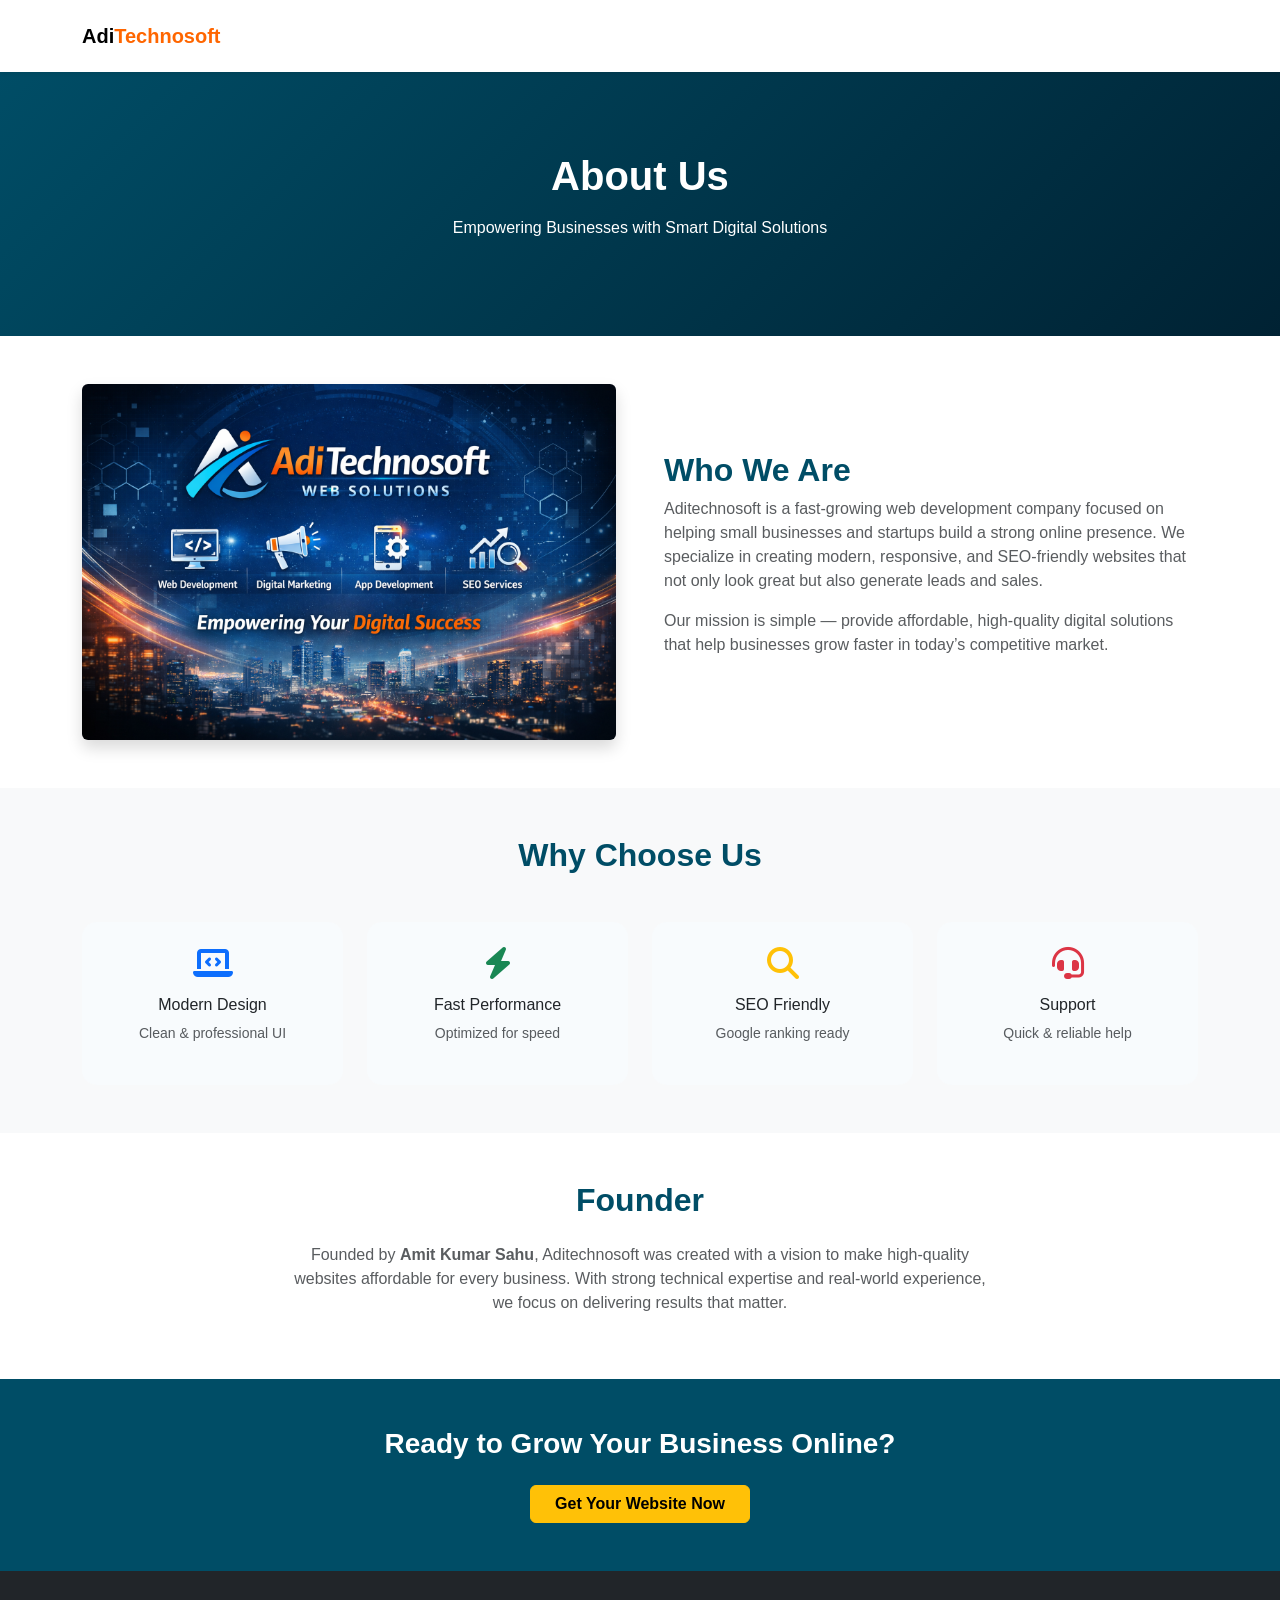
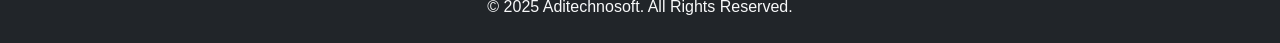
==== about.html @ 6fd44ff5 "sitemap.xml file commit" ====
<!DOCTYPE html>
<html lang="en">
<head>
    <meta charset="UTF-8">
    <meta name="viewport" content="width=device-width, initial-scale=1.0">
    
    <!-- SEO -->
    <title>About Us | Aditechnosoft</title>
    <meta name="description" content="Learn about Aditechnosoft - a trusted web development company providing affordable, SEO-friendly and high-converting websites for businesses.">
    <meta name="keywords" content="about aditechnosoft, web development company, affordable website design, SEO website services">
    
    <!-- Bootstrap -->
    <link href="https://cdn.jsdelivr.net/npm/bootstrap@5.3.2/dist/css/bootstrap.min.css" rel="stylesheet">
    
    <!-- Font Awesome -->
    <link rel="stylesheet" href="https://cdnjs.cloudflare.com/ajax/libs/font-awesome/6.4.0/css/all.min.css">

     <div class="collapse navbar-collapse" id="navbarNav">
                <ul class="navbar-nav ms-auto align-items-center gap-2">
                    <li class="nav-item"><a class="nav-link" href="#home"><span class="trn" data-en="Home" data-or="ହୋମ୍">Home</span></a></li>
                    <li class="nav-item"><a class="nav-link" href="#services"><span class="trn" data-en="Services" data-or="ସେବା">Services</span></a></li>
                    <li class="nav-item"><a class="nav-link" href="#pricing"><span class="trn" data-en="Pricing" data-or="ମୂଲ୍ୟ">Pricing</span></a></li>
                    <li class="nav-item"><a class="nav-link" href="#projects"><span class="trn" data-en="Projects" data-or="ପ୍ରୋଜେକ୍ଟ">Projects</span></a></li>
                     <li class="nav-item"><a class="nav-link" href="about.html"><span class="trn" data-en="About" data-or="ଆମ ବିଷୟରେ">About</span></a></li>
                </ul>
    </div>
    
    <style>
        body {
            font-family: 'Segoe UI', sans-serif;
        }
        .hero {
            background: linear-gradient(135deg,#004d66,#002233);
            color: white;
            padding: 80px 0;
            text-align: center;
        }
        .section-title {
            font-weight: 800;
            color: #004d66;
        }
        .about-box {
            padding: 25px;
            border-radius: 15px;
            background: #f8fbfd;
            transition: 0.3s;
        }
        .about-box:hover {
            transform: translateY(-5px);
        }
    </style>
</head>

<body>

<!-- Navbar -->
<nav class="navbar navbar-expand-lg bg-white shadow-sm py-3">
    <div class="container">
        <a class="navbar-brand fw-bold" href="index.html">
            Adi<span style="color:#ff6600;">Technosoft</span>
        </a>
    </div>
</nav>

<!-- Hero -->
<section class="hero">
    <div class="container">
        <h1 class="fw-bold">About Us</h1>
        <p class="mt-3">Empowering Businesses with Smart Digital Solutions</p>
    </div>
</section>

<!-- About Content -->
<section class="py-5">
    <div class="container">
        <div class="row align-items-center g-5">
            
            <div class="col-lg-6">
                <img src="img/AdiTechnosoftImg.png" class="img-fluid rounded shadow">
            </div>

            <div class="col-lg-6">
                <h2 class="section-title">Who We Are</h2>
                <p class="text-muted">
                    Aditechnosoft is a fast-growing web development company focused on helping small businesses 
                    and startups build a strong online presence. We specialize in creating modern, responsive, 
                    and SEO-friendly websites that not only look great but also generate leads and sales.
                </p>

                <p class="text-muted">
                    Our mission is simple — provide affordable, high-quality digital solutions that help businesses grow faster in today’s competitive market.
                </p>
            </div>
        </div>
    </div>
</section>

<!-- Why Choose Us -->
<section class="py-5 bg-light">
    <div class="container text-center">
        <h2 class="section-title mb-5">Why Choose Us</h2>

        <div class="row g-4">
            <div class="col-md-3">
                <div class="about-box">
                    <i class="fas fa-laptop-code fa-2x text-primary mb-3"></i>
                    <h6>Modern Design</h6>
                    <p class="small text-muted">Clean & professional UI</p>
                </div>
            </div>

            <div class="col-md-3">
                <div class="about-box">
                    <i class="fas fa-bolt fa-2x text-success mb-3"></i>
                    <h6>Fast Performance</h6>
                    <p class="small text-muted">Optimized for speed</p>
                </div>
            </div>

            <div class="col-md-3">
                <div class="about-box">
                    <i class="fas fa-search fa-2x text-warning mb-3"></i>
                    <h6>SEO Friendly</h6>
                    <p class="small text-muted">Google ranking ready</p>
                </div>
            </div>

            <div class="col-md-3">
                <div class="about-box">
                    <i class="fas fa-headset fa-2x text-danger mb-3"></i>
                    <h6>Support</h6>
                    <p class="small text-muted">Quick & reliable help</p>
                </div>
            </div>
        </div>
    </div>
</section>

<!-- Founder Section -->
<section class="py-5">
    <div class="container text-center">
        <h2 class="section-title mb-4">Founder</h2>
        <p class="text-muted mx-auto" style="max-width:700px;">
            Founded by <strong>Amit Kumar Sahu</strong>, Aditechnosoft was created with a vision to make 
            high-quality websites affordable for every business. With strong technical expertise 
            and real-world experience, we focus on delivering results that matter.
        </p>
    </div>
</section>

<!-- CTA -->
<section class="py-5 text-center" style="background:#004d66; color:white;">
    <div class="container">
        <h3 class="fw-bold">Ready to Grow Your Business Online?</h3>
        <a href="index.html#contact" class="btn btn-warning mt-3 px-4 fw-bold">
            Get Your Website Now
        </a>
    </div>
</section>

<!-- Footer -->
<footer class="text-center py-4 bg-dark text-light">
    <p class="mb-0">&copy; 2025 Aditechnosoft. All Rights Reserved.</p>
</footer>

</body>
</html>
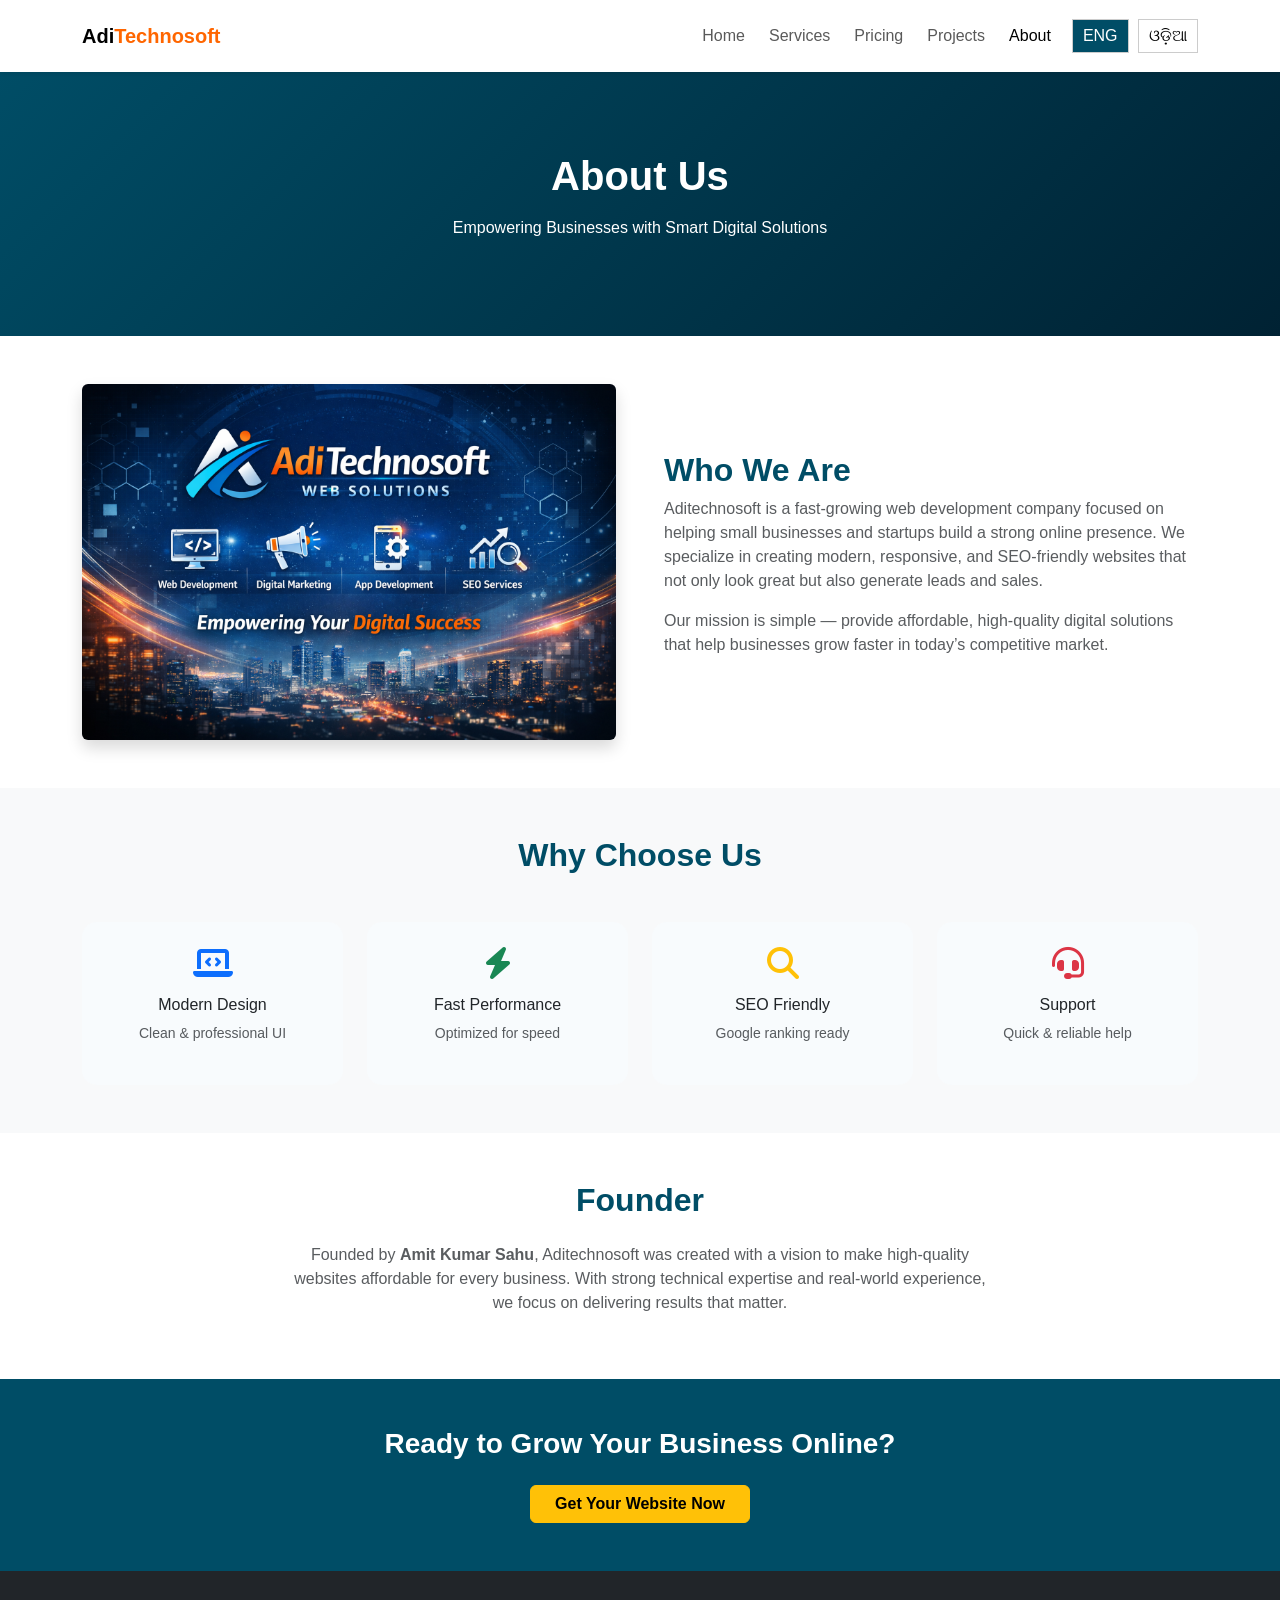
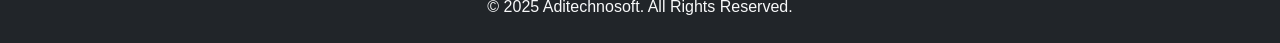
==== commit 14643786: "file updated" ====
--- a/about.html
+++ b/about.html
@@ -3,64 +3,119 @@
 <head>
     <meta charset="UTF-8">
     <meta name="viewport" content="width=device-width, initial-scale=1.0">
-    
+
     <!-- SEO -->
     <title>About Us | Aditechnosoft</title>
-    <meta name="description" content="Learn about Aditechnosoft - a trusted web development company providing affordable, SEO-friendly and high-converting websites for businesses.">
-    <meta name="keywords" content="about aditechnosoft, web development company, affordable website design, SEO website services">
-    
+    <meta name="description" content="Learn about Aditechnosoft - a trusted web development company.">
+
     <!-- Bootstrap -->
     <link href="https://cdn.jsdelivr.net/npm/bootstrap@5.3.2/dist/css/bootstrap.min.css" rel="stylesheet">
-    
+
     <!-- Font Awesome -->
     <link rel="stylesheet" href="https://cdnjs.cloudflare.com/ajax/libs/font-awesome/6.4.0/css/all.min.css">
 
-     <div class="collapse navbar-collapse" id="navbarNav">
-                <ul class="navbar-nav ms-auto align-items-center gap-2">
-                    <li class="nav-item"><a class="nav-link" href="#home"><span class="trn" data-en="Home" data-or="ହୋମ୍">Home</span></a></li>
-                    <li class="nav-item"><a class="nav-link" href="#services"><span class="trn" data-en="Services" data-or="ସେବା">Services</span></a></li>
-                    <li class="nav-item"><a class="nav-link" href="#pricing"><span class="trn" data-en="Pricing" data-or="ମୂଲ୍ୟ">Pricing</span></a></li>
-                    <li class="nav-item"><a class="nav-link" href="#projects"><span class="trn" data-en="Projects" data-or="ପ୍ରୋଜେକ୍ଟ">Projects</span></a></li>
-                     <li class="nav-item"><a class="nav-link" href="about.html"><span class="trn" data-en="About" data-or="ଆମ ବିଷୟରେ">About</span></a></li>
-                </ul>
-    </div>
-    
     <style>
         body {
             font-family: 'Segoe UI', sans-serif;
         }
+
         .hero {
             background: linear-gradient(135deg,#004d66,#002233);
             color: white;
             padding: 80px 0;
             text-align: center;
         }
+
         .section-title {
             font-weight: 800;
             color: #004d66;
         }
+
         .about-box {
             padding: 25px;
             border-radius: 15px;
             background: #f8fbfd;
             transition: 0.3s;
         }
+
         .about-box:hover {
             transform: translateY(-5px);
         }
+
+        .lang-btn {
+            border: 1px solid #ccc;
+            background: white;
+            padding: 4px 10px;
+            cursor: pointer;
+            margin-left: 5px;
+        }
+
+        .lang-btn.active {
+            background: #004d66;
+            color: white;
+        }
     </style>
 </head>
 
 <body>
 
 <!-- Navbar -->
-<nav class="navbar navbar-expand-lg bg-white shadow-sm py-3">
-    <div class="container">
+<nav class="navbar navbar-expand-lg bg-white shadow-sm sticky-top py-3">
+    <div class="container">
+
         <a class="navbar-brand fw-bold" href="index.html">
             Adi<span style="color:#ff6600;">Technosoft</span>
         </a>
+
+        <button class="navbar-toggler" type="button" data-bs-toggle="collapse" data-bs-target="#navbarNav">
+            <span class="navbar-toggler-icon"></span>
+        </button>
+
+        <div class="collapse navbar-collapse" id="navbarNav">
+            <ul class="navbar-nav ms-auto align-items-center gap-2">
+
+                <li class="nav-item">
+                    <a class="nav-link" href="index.html#home">
+                        <span class="trn" data-en="Home" data-or="ହୋମ୍">Home</span>
+                    </a>
+                </li>
+
+                <li class="nav-item">
+                    <a class="nav-link" href="index.html#services">
+                        <span class="trn" data-en="Services" data-or="ସେବା">Services</span>
+                    </a>
+                </li>
+
+                <li class="nav-item">
+                    <a class="nav-link" href="index.html#pricing">
+                        <span class="trn" data-en="Pricing" data-or="ମୂଲ୍ୟ">Pricing</span>
+                    </a>
+                </li>
+
+                <li class="nav-item">
+                    <a class="nav-link" href="index.html#projects">
+                        <span class="trn" data-en="Projects" data-or="ପ୍ରୋଜେକ୍ଟ">Projects</span>
+                    </a>
+                </li>
+
+                <li class="nav-item">
+                    <a class="nav-link active" href="about.html">
+                        <span class="trn" data-en="About" data-or="ଆମ ବିଷୟରେ">About</span>
+                    </a>
+                </li>
+
+                <!-- Language Buttons -->
+                <li class="nav-item">
+                    <button class="lang-btn active" onclick="setLang(event,'en')">ENG</button>
+                    <button class="lang-btn" onclick="setLang(event,'or')">ଓଡ଼ିଆ</button>
+                </li>
+
+            </ul>
+        </div>
+
     </div>
 </nav>
+
 
 <!-- Hero -->
 <section class="hero">
@@ -157,11 +212,29 @@
         </a>
     </div>
 </section>
-
 <!-- Footer -->
 <footer class="text-center py-4 bg-dark text-light">
     <p class="mb-0">&copy; 2025 Aditechnosoft. All Rights Reserved.</p>
 </footer>
 
+<!-- Bootstrap JS -->
+<script src="https://cdn.jsdelivr.net/npm/bootstrap@5.3.2/dist/js/bootstrap.bundle.min.js"></script>
+
+<!-- Language Toggle Script -->
+<script>
+function setLang(event, lang) {
+    document.querySelectorAll('.trn').forEach(el => {
+        el.textContent = el.getAttribute('data-' + lang);
+    });
+
+    document.querySelectorAll('.lang-btn').forEach(btn => {
+        btn.classList.remove('active');
+    });
+
+    event.target.classList.add('active');
+}
+</script>
+
 </body>
-</html>+</html>
+
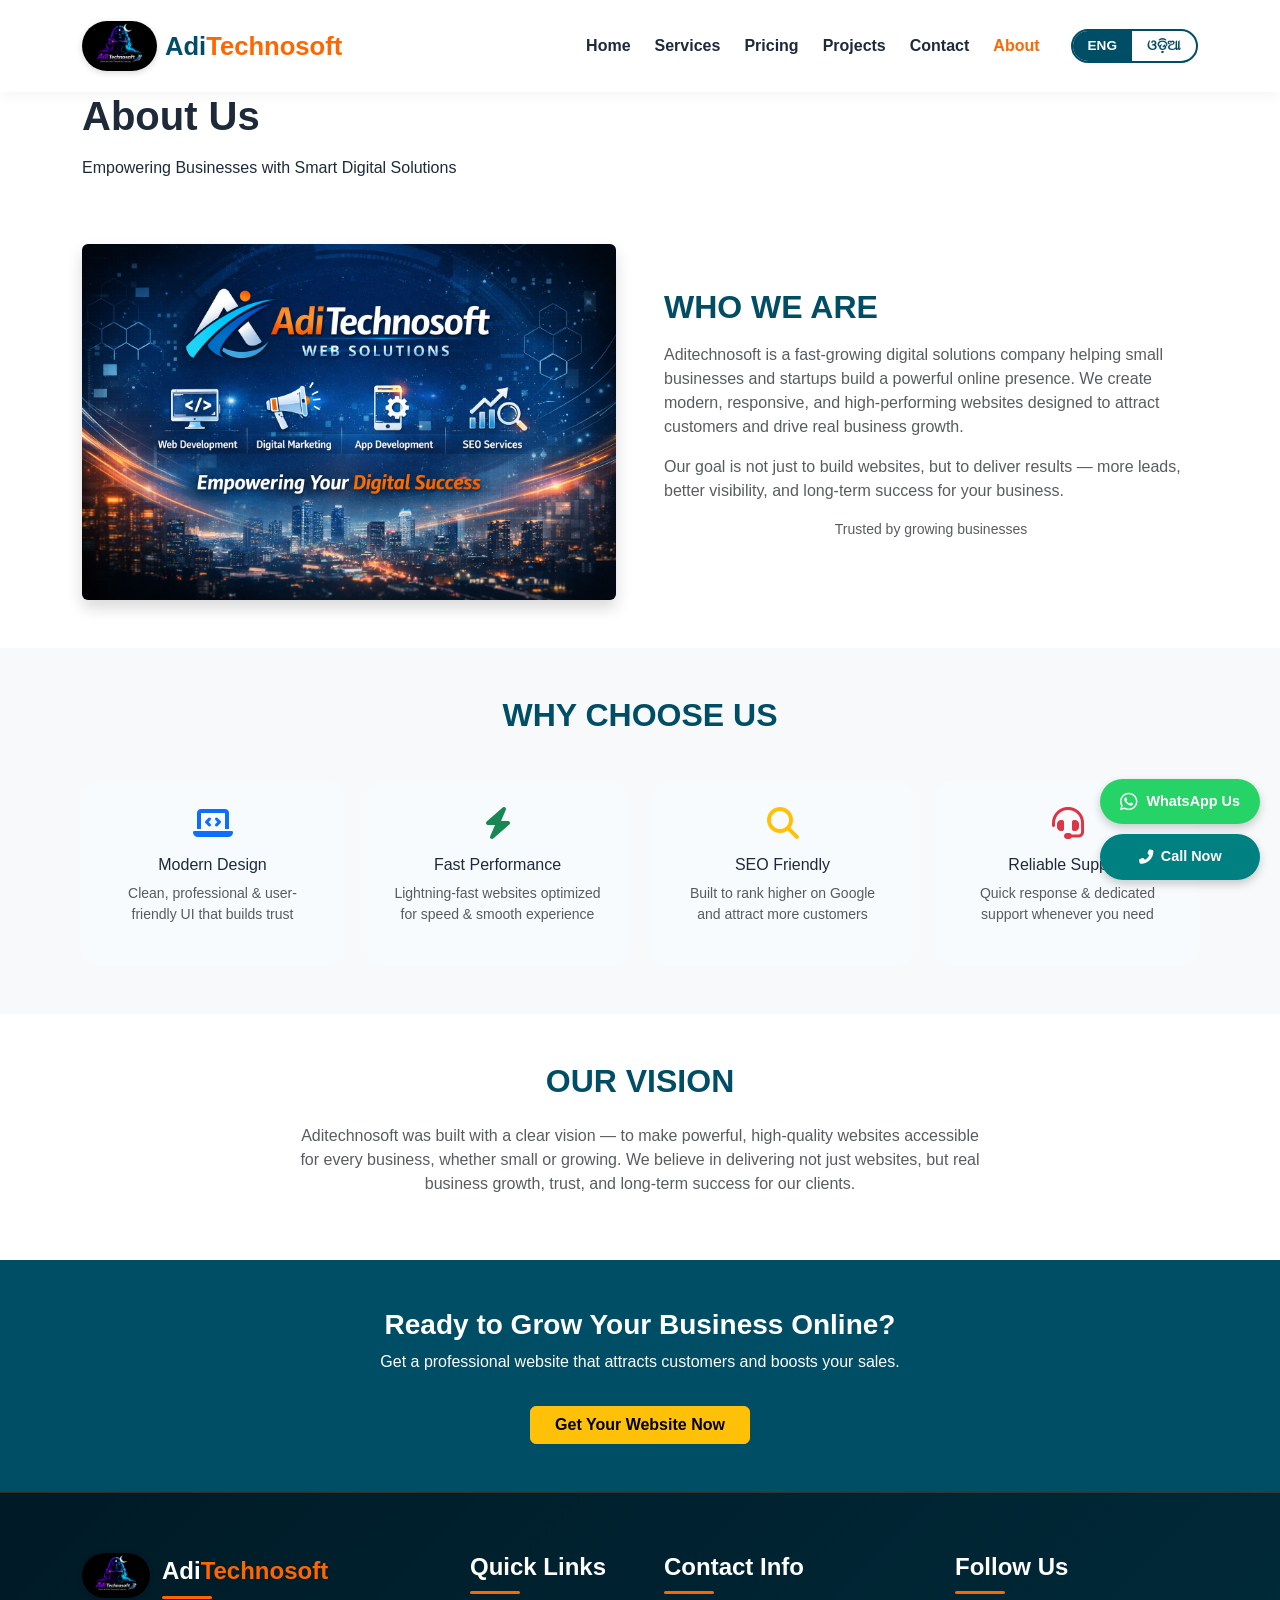
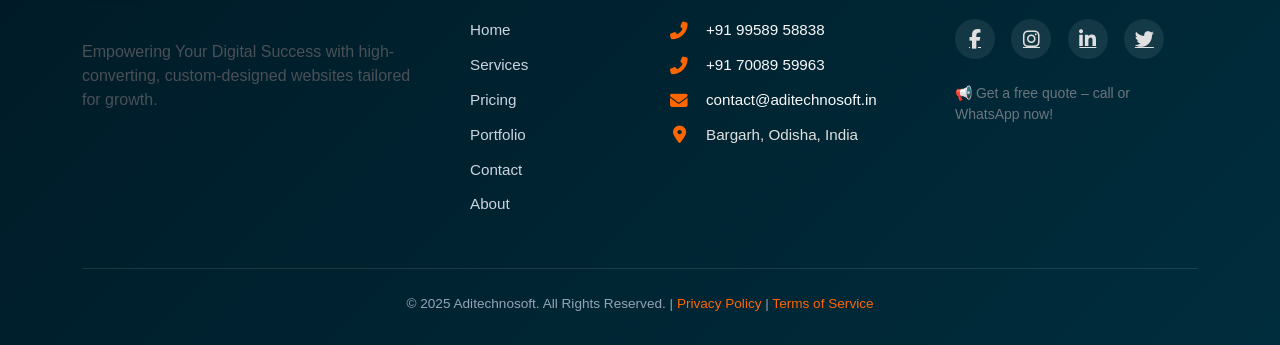
==== commit df1ddcea: "about page update" ====
--- a/about.html
+++ b/about.html
@@ -1,240 +1,319 @@
 <!DOCTYPE html>
 <html lang="en">
+
 <head>
     <meta charset="UTF-8">
     <meta name="viewport" content="width=device-width, initial-scale=1.0">
-
-    <!-- SEO -->
     <title>About Us | Aditechnosoft</title>
-    <meta name="description" content="Learn about Aditechnosoft - a trusted web development company.">
-
-    <!-- Bootstrap -->
+    <meta name="description"
+        content="Learn about Aditechnosoft - a trusted web development company focused on helping small businesses and startups.">
+    <link rel="icon" sizes="32x32" href="favicon.png">
+    <link rel="icon" type="image/png" href="img/favlogo.png">
     <link href="https://cdn.jsdelivr.net/npm/bootstrap@5.3.2/dist/css/bootstrap.min.css" rel="stylesheet">
-
-    <!-- Font Awesome -->
     <link rel="stylesheet" href="https://cdnjs.cloudflare.com/ajax/libs/font-awesome/6.4.0/css/all.min.css">
-
-    <style>
-        body {
-            font-family: 'Segoe UI', sans-serif;
-        }
-
-        .hero {
-            background: linear-gradient(135deg,#004d66,#002233);
-            color: white;
-            padding: 80px 0;
-            text-align: center;
-        }
-
-        .section-title {
-            font-weight: 800;
-            color: #004d66;
-        }
-
-        .about-box {
-            padding: 25px;
-            border-radius: 15px;
-            background: #f8fbfd;
-            transition: 0.3s;
-        }
-
-        .about-box:hover {
-            transform: translateY(-5px);
-        }
-
-        .lang-btn {
-            border: 1px solid #ccc;
-            background: white;
-            padding: 4px 10px;
-            cursor: pointer;
-            margin-left: 5px;
-        }
-
-        .lang-btn.active {
-            background: #004d66;
-            color: white;
-        }
-    </style>
+    <link rel="stylesheet" href="style.css">
 </head>
 
 <body>
-
-<!-- Navbar -->
-<nav class="navbar navbar-expand-lg bg-white shadow-sm sticky-top py-3">
-    <div class="container">
-
-        <a class="navbar-brand fw-bold" href="index.html">
-            Adi<span style="color:#ff6600;">Technosoft</span>
-        </a>
-
-        <button class="navbar-toggler" type="button" data-bs-toggle="collapse" data-bs-target="#navbarNav">
-            <span class="navbar-toggler-icon"></span>
-        </button>
-
-        <div class="collapse navbar-collapse" id="navbarNav">
-            <ul class="navbar-nav ms-auto align-items-center gap-2">
-
-                <li class="nav-item">
-                    <a class="nav-link" href="index.html#home">
-                        <span class="trn" data-en="Home" data-or="ହୋମ୍">Home</span>
-                    </a>
-                </li>
-
-                <li class="nav-item">
-                    <a class="nav-link" href="index.html#services">
-                        <span class="trn" data-en="Services" data-or="ସେବା">Services</span>
-                    </a>
-                </li>
-
-                <li class="nav-item">
-                    <a class="nav-link" href="index.html#pricing">
-                        <span class="trn" data-en="Pricing" data-or="ମୂଲ୍ୟ">Pricing</span>
-                    </a>
-                </li>
-
-                <li class="nav-item">
-                    <a class="nav-link" href="index.html#projects">
-                        <span class="trn" data-en="Projects" data-or="ପ୍ରୋଜେକ୍ଟ">Projects</span>
-                    </a>
-                </li>
-
-                <li class="nav-item">
-                    <a class="nav-link active" href="about.html">
-                        <span class="trn" data-en="About" data-or="ଆମ ବିଷୟରେ">About</span>
-                    </a>
-                </li>
-
-                <!-- Language Buttons -->
-                <li class="nav-item">
-                    <button class="lang-btn active" onclick="setLang(event,'en')">ENG</button>
-                    <button class="lang-btn" onclick="setLang(event,'or')">ଓଡ଼ିଆ</button>
-                </li>
-
-            </ul>
-        </div>
-
-    </div>
-</nav>
-
-
-<!-- Hero -->
-<section class="hero">
-    <div class="container">
-        <h1 class="fw-bold">About Us</h1>
-        <p class="mt-3">Empowering Businesses with Smart Digital Solutions</p>
-    </div>
-</section>
-
-<!-- About Content -->
-<section class="py-5">
+    <!-- Navbar (same as index.html) -->
+    <nav id="mainNav" class="navbar navbar-expand-lg navbar-light bg-white sticky-top py-3">
+        <div class="container">
+            <a class="navbar-brand d-flex align-items-center" href="index.html">
+                <img src="img/logo.png" alt="Logo" class="me-2 oval-logo" onerror="this.style.display='none'">
+                Adi<span style="color: var(--accent);">Technosoft</span>
+            </a>
+            <button class="navbar-toggler border-0 shadow-none" type="button" data-bs-toggle="collapse"
+                data-bs-target="#navbarNav">
+                <span class="navbar-toggler-icon"></span>
+            </button>
+            <div class="collapse navbar-collapse" id="navbarNav">
+                <ul class="navbar-nav ms-auto align-items-center gap-2">
+                    <li class="nav-item"><a class="nav-link" href="index.html"><span class="trn" data-en="Home"
+                                data-or="ହୋମ୍">Home</span></a></li>
+                    <li class="nav-item"><a class="nav-link active" href="services.html"><span class="trn"
+                                data-en="Services" data-or="ସେବା">Services</span></a></li>
+                    <li class="nav-item"><a class="nav-link" href="pricing.html"><span class="trn" data-en="Pricing"
+                                data-or="ମୂଲ୍ୟ">Pricing</span></a></li>
+                    <li class="nav-item"><a class="nav-link" href="projects.html"><span class="trn" data-en="Projects"
+                                data-or="ପ୍ରୋଜେକ୍ଟ">Projects</span></a></li>
+                    <li class="nav-item"><a class="nav-link" href="contact.html"><span class="trn" data-en="Contact"
+                                data-or="ଯୋଗାଯୋଗ">Contact</span></a></li>
+                    <li class="nav-item"><a class="nav-link" href="about.html"><span class="trn" data-en="About"
+                                data-or="ଆମ ବିଷୟରେ">About</span></a></li>
+                    <li class="nav-item mt-3 mt-lg-0">
+                        <div class="lang-toggle">
+                            <button class="lang-btn active" data-lang="en">ENG</button>
+                            <button class="lang-btn" data-lang="or">ଓଡ଼ିଆ</button>
+                        </div>
+                    </li>
+                </ul>
+            </div>
+        </div>
+    </nav>
+    <section class="hero">
+        <div class="container">
+            <h1 class="fw-bold trn" data-en="About Us" data-or="ଆମ ବିଷୟରେ">About Us</h1>
+
+<p class="mt-3 trn"
+   data-en="Empowering Businesses with Smart Digital Solutions"
+   data-or="ସ୍ମାର୍ଟ ଡିଜିଟାଲ୍ ସମାଧାନ ସହିତ ବ୍ୟବସାୟକୁ ସଶକ୍ତ କରୁଛୁ">
+   Empowering Businesses with Smart Digital Solutions
+</p>
+    </section>
+
+    <section class="py-5">
     <div class="container">
         <div class="row align-items-center g-5">
-            
+
+            <!-- Image -->
             <div class="col-lg-6">
                 <img src="img/AdiTechnosoftImg.png" class="img-fluid rounded shadow">
             </div>
 
+            <!-- Content -->
             <div class="col-lg-6">
-                <h2 class="section-title">Who We Are</h2>
-                <p class="text-muted">
-                    Aditechnosoft is a fast-growing web development company focused on helping small businesses 
-                    and startups build a strong online presence. We specialize in creating modern, responsive, 
-                    and SEO-friendly websites that not only look great but also generate leads and sales.
+                
+                <h2 class="section-title trn"
+                    data-en="Who We Are"
+                    data-or="ଆମେ କିଏ">
+                    Who We Are
+                </h2>
+
+                <p class="text-muted trn"
+                   data-en="Aditechnosoft is a fast-growing digital solutions company helping small businesses and startups build a powerful online presence. We create modern, responsive, and high-performing websites designed to attract customers and drive real business growth."
+                   
+                   data-or="Aditechnosoft ହେଉଛି ଏକ ଦ୍ରୁତ ଗତିରେ ବୃଦ୍ଧିଶୀଳ ଡିଜିଟାଲ୍ ସମାଧାନ କମ୍ପାନୀ, ଯାହା ଛୋଟ ବ୍ୟବସାୟ ଏବଂ ଷ୍ଟାର୍ଟଅପ୍‌ମାନଙ୍କୁ ଶକ୍ତିଶାଳୀ ଅନଲାଇନ୍ ପ୍ରେଜେନ୍ସ ତିଆରି କରିବାରେ ସହାୟତା କରେ। ଆମେ ଆଧୁନିକ, ରିସ୍ପନ୍ସିଭ୍ ଏବଂ ଉଚ୍ଚ-ପରିଣାମଶୀଳ ୱେବସାଇଟ୍ ତିଆରି କରୁଛୁ ଯାହା ଗ୍ରାହକ ଆକର୍ଷଣ କରେ ଏବଂ ବ୍ୟବସାୟ ବୃଦ୍ଧି କରେ।">
+                   
+                    Aditechnosoft is a fast-growing digital solutions company helping small businesses and startups build a powerful online presence. We create modern, responsive, and high-performing websites designed to attract customers and drive real business growth.
                 </p>
 
-                <p class="text-muted">
-                    Our mission is simple — provide affordable, high-quality digital solutions that help businesses grow faster in today’s competitive market.
+                <p class="text-muted trn"
+                   data-en="Our goal is not just to build websites, but to deliver results — more leads, better visibility, and long-term success for your business."
+                   
+                   data-or="ଆମର ଲକ୍ଷ୍ୟ କେବଳ ୱେବସାଇଟ୍ ତିଆରି କରିବା ନୁହେଁ, ବରଂ ପରିଣାମ ଦେବା — ଅଧିକ ଲିଡ୍, ଭଲ ଭିଜିବିଲିଟି ଏବଂ ଦୀର୍ଘକାଳୀନ ସଫଳତା।">
+                   
+                    Our goal is not just to build websites, but to deliver results — more leads, better visibility, and long-term success for your business.
                 </p>
+
+                <p class="small text-center mt-2 text-muted trn"
+   data-en="Trusted by growing businesses"
+   data-or="ବୃଦ୍ଧିଶୀଳ ବ୍ୟବସାୟମାନଙ୍କ ଦ୍ୱାରା ଭରସାଯୋଗ୍ୟ">
+   Trusted by growing businesses
+</p>
+
             </div>
         </div>
     </div>
 </section>
 
-<!-- Why Choose Us -->
-<section class="py-5 bg-light">
+    
+    <section class="py-5 bg-light">
     <div class="container text-center">
-        <h2 class="section-title mb-5">Why Choose Us</h2>
+        <h2 class="section-title mb-5 trn"
+            data-en="Why Choose Us"
+            data-or="କାହିଁକି ଆମକୁ ଚୟନ କରିବେ">
+            Why Choose Us
+        </h2>
 
         <div class="row g-4">
+
+            <!-- Box 1 -->
             <div class="col-md-3">
                 <div class="about-box">
                     <i class="fas fa-laptop-code fa-2x text-primary mb-3"></i>
-                    <h6>Modern Design</h6>
-                    <p class="small text-muted">Clean & professional UI</p>
-                </div>
-            </div>
-
+
+                    <h6 class="trn"
+                        data-en="Modern Design"
+                        data-or="ଆଧୁନିକ ଡିଜାଇନ୍">
+                        Modern Design
+                    </h6>
+
+                    <p class="small text-muted trn"
+                       data-en="Clean, professional & user-friendly UI that builds trust"
+                       data-or="ସଫା, ପ୍ରୋଫେସନାଲ୍ ଏବଂ ୟୁଜର୍-ଫ୍ରେଣ୍ଡ୍ଲି UI ଯାହା ଭରସା ସୃଷ୍ଟି କରେ">
+                       Clean, professional & user-friendly UI that builds trust
+                    </p>
+                </div>
+            </div>
+
+            <!-- Box 2 -->
             <div class="col-md-3">
                 <div class="about-box">
                     <i class="fas fa-bolt fa-2x text-success mb-3"></i>
-                    <h6>Fast Performance</h6>
-                    <p class="small text-muted">Optimized for speed</p>
-                </div>
-            </div>
-
+
+                    <h6 class="trn"
+                        data-en="Fast Performance"
+                        data-or="ଦ୍ରୁତ ପରିଣାମ">
+                        Fast Performance
+                    </h6>
+
+                    <p class="small text-muted trn"
+                       data-en="Lightning-fast websites optimized for speed & smooth experience"
+                       data-or="ଦ୍ରୁତ ଏବଂ ସ୍ମୂଥ୍ ଅନୁଭବ ପାଇଁ ଅପ୍ଟିମାଇଜ୍ କରାଯାଇଥିବା ୱେବସାଇଟ୍">
+                       Lightning-fast websites optimized for speed & smooth experience
+                    </p>
+                </div>
+            </div>
+
+            <!-- Box 3 -->
             <div class="col-md-3">
                 <div class="about-box">
                     <i class="fas fa-search fa-2x text-warning mb-3"></i>
-                    <h6>SEO Friendly</h6>
-                    <p class="small text-muted">Google ranking ready</p>
-                </div>
-            </div>
-
+
+                    <h6 class="trn"
+                        data-en="SEO Friendly"
+                        data-or="SEO ଫ୍ରେଣ୍ଡ୍ଲି">
+                        SEO Friendly
+                    </h6>
+
+                    <p class="small text-muted trn"
+                       data-en="Built to rank higher on Google and attract more customers"
+                       data-or="Google ରେ ଉଚ୍ଚ ର୍ୟାଙ୍କ ପାଇଁ ଏବଂ ଅଧିକ ଗ୍ରାହକ ଆକର୍ଷଣ ପାଇଁ ତିଆରି">
+                       Built to rank higher on Google and attract more customers
+                    </p>
+                </div>
+            </div>
+
+            <!-- Box 4 -->
             <div class="col-md-3">
                 <div class="about-box">
                     <i class="fas fa-headset fa-2x text-danger mb-3"></i>
-                    <h6>Support</h6>
-                    <p class="small text-muted">Quick & reliable help</p>
-                </div>
-            </div>
+
+                    <h6 class="trn"
+                        data-en="Reliable Support"
+                        data-or="ଭରସାଯୋଗ୍ୟ ସହଯୋଗ">
+                        Reliable Support
+                    </h6>
+
+                    <p class="small text-muted trn"
+                       data-en="Quick response & dedicated support whenever you need"
+                       data-or="ଆପଣଙ୍କ ଆବଶ୍ୟକତା ସମୟରେ ତୁରନ୍ତ ସହଯୋଗ">
+                       Quick response & dedicated support whenever you need
+                    </p>
+                </div>
+            </div>
+
         </div>
     </div>
 </section>
-
-<!-- Founder Section -->
-<section class="py-5">
+    
+    <section class="py-5">
     <div class="container text-center">
-        <h2 class="section-title mb-4">Founder</h2>
-        <p class="text-muted mx-auto" style="max-width:700px;">
-            Founded by <strong>Amit Kumar Sahu</strong>, Aditechnosoft was created with a vision to make 
-            high-quality websites affordable for every business. With strong technical expertise 
-            and real-world experience, we focus on delivering results that matter.
+        <h2 class="section-title mb-4">
+            <span class="trn" data-en="Our Vision" data-or="ଆମର ଭିଜନ୍">Our Vision</span>
+        </h2>
+
+        <p class="text-muted mx-auto trn" style="max-width:700px;"
+           data-en="Aditechnosoft was built with a clear vision — to make powerful, high-quality websites accessible for every business, whether small or growing. We believe in delivering not just websites, but real business growth, trust, and long-term success for our clients."
+           
+           data-or="Aditechnosoft ଏକ ସ୍ପଷ୍ଟ ଭିଜନ୍ ସହିତ ଗଢ଼ାଯାଇଛି — ପ୍ରତ୍ୟେକ ବ୍ୟବସାୟ ପାଇଁ ଶକ୍ତିଶାଳୀ ଏବଂ ଉଚ୍ଚ-ଗୁଣସ୍ତରର ୱେବସାଇଟ୍ ସହଜ ଏବଂ ଉପଲବ୍ଧ କରାଇବା। ଆମେ କେବଳ ୱେବସାଇଟ୍ ନୁହେଁ, ବ୍ୟବସାୟର ବୃଦ୍ଧି, ଭରସା ଏବଂ ଦୀର୍ଘକାଳୀନ ସଫଳତା ପ୍ରଦାନ କରୁଛୁ।">
+           
+            Aditechnosoft was built with a clear vision — to make powerful, high-quality websites accessible for every business, whether small or growing. We believe in delivering not just websites, but real business growth, trust, and long-term success for our clients.
         </p>
     </div>
 </section>
-
-<!-- CTA -->
-<section class="py-5 text-center" style="background:#004d66; color:white;">
+    <section class="py-5 text-center" style="background:#004d66; color:white;">
     <div class="container">
-        <h3 class="fw-bold">Ready to Grow Your Business Online?</h3>
-        <a href="index.html#contact" class="btn btn-warning mt-3 px-4 fw-bold">
-            Get Your Website Now
+
+        <h3 class="fw-bold trn"
+            data-en="Ready to Grow Your Business Online?"
+            data-or="ଆପଣଙ୍କ ବ୍ୟବସାୟକୁ ଅନଲାଇନ୍ ବୃଦ୍ଧି କରିବାକୁ ପ୍ରସ୍ତୁତ କି?">
+            Ready to Grow Your Business Online?
+        </h3>
+
+        <p class="mt-2 trn"
+           data-en="Get a professional website that attracts customers and boosts your sales."
+           data-or="ଏକ ପ୍ରୋଫେସନାଲ୍ ୱେବସାଇଟ୍ ପାଇଁ ଆଗକୁ ବଢନ୍ତୁ, ଯାହା ଗ୍ରାହକ ଆକର୍ଷଣ କରିବ ଏବଂ ବିକ୍ରି ବୃଦ୍ଧି କରିବ।">
+           Get a professional website that attracts customers and boosts your sales.
+        </p>
+
+        <a href="contact.html"
+           class="btn btn-warning mt-3 px-4 fw-bold trn"
+           data-en="Get Your Website Now"
+           data-or="ଆଜି ଆପଣଙ୍କ ୱେବସାଇଟ୍ ଆରମ୍ଭ କରନ୍ତୁ">
+           Get Your Website Now
         </a>
+
     </div>
 </section>
-<!-- Footer -->
-<footer class="text-center py-4 bg-dark text-light">
-    <p class="mb-0">&copy; 2025 Aditechnosoft. All Rights Reserved.</p>
+    <footer>
+    <div class="container">
+        <div class="row g-5">
+            <!-- Column 1: Brand & description -->
+            <div class="col-lg-4 col-md-6">
+                <a href="index.html" class="text-decoration-none">
+                    <img src="img/logo.png" alt="Logo" class="me-2 oval-logo" onerror="this.style.display='none'" style="height: 45px;">
+                    <h4 class="fw-bold d-inline-block">Adi<span style="color:var(--accent);">Technosoft</span></h4>
+                </a>
+                <p class="mt-3 text-light-emphasis">
+                    Empowering Your Digital Success with high-converting, custom-designed websites tailored for growth.
+                </p>
+            </div>
+
+            <!-- Column 2: Quick Links -->
+            <div class="col-lg-2 col-md-6">
+                <h4>Quick Links</h4>
+                <div class="d-flex flex-column">
+                    <a href="index.html" class="footer-link">Home</a>
+                    <a href="services.html" class="footer-link">Services</a>
+                    <a href="pricing.html" class="footer-link">Pricing</a>
+                    <a href="projects.html" class="footer-link">Portfolio</a>
+                    <a href="contact.html" class="footer-link">Contact</a>
+                    <a href="about.html" class="footer-link">About</a>
+                </div>
+            </div>
+
+            <!-- Column 3: Contact Info -->
+            <div class="col-lg-3 col-md-6">
+                <h4>Contact Info</h4>
+                <div class="contact-info">
+                    <p><i class="fas fa-phone-alt"></i> <a href="tel:+919958958838" class="text-light text-decoration-none">+91 99589 58838</a></p>
+                    <p><i class="fas fa-phone-alt"></i> <a href="tel:+917008959963" class="text-light text-decoration-none">+91 70089 59963</a></p>
+                    <p><i class="fas fa-envelope"></i> <a href="mailto:contact@aditechnosoft.in" class="text-light text-decoration-none">contact@aditechnosoft.in</a></p>
+                    <p><i class="fas fa-map-marker-alt"></i> Bargarh, Odisha, India</p>
+                </div>
+            </div>
+
+            <!-- Column 4: Social Links -->
+            <div class="col-lg-3 col-md-6">
+                <h4>Follow Us</h4>
+                <div class="social-icons">
+                    <a href="#" aria-label="Facebook"><i class="fab fa-facebook-f"></i></a>
+                    <a href="#" aria-label="Instagram"><i class="fab fa-instagram"></i></a>
+                    <a href="#" aria-label="LinkedIn"><i class="fab fa-linkedin-in"></i></a>
+                    <a href="#" aria-label="Twitter"><i class="fab fa-twitter"></i></a>
+                </div>
+                <div class="mt-4">
+                    <p class="small text-secondary mb-0">📢 Get a free quote – call or WhatsApp now!</p>
+                </div>
+            </div>
+        </div>
+
+        <!-- Copyright row -->
+        <div class="copyright">
+            <p class="mb-0">&copy; 2025 Aditechnosoft. All Rights Reserved. | 
+                <a href="#">Privacy Policy</a> | 
+                <a href="#">Terms of Service</a>
+            </p>
+        </div>
+    </div>
 </footer>
 
-<!-- Bootstrap JS -->
-<script src="https://cdn.jsdelivr.net/npm/bootstrap@5.3.2/dist/js/bootstrap.bundle.min.js"></script>
-
-<!-- Language Toggle Script -->
-<script>
-function setLang(event, lang) {
-    document.querySelectorAll('.trn').forEach(el => {
-        el.textContent = el.getAttribute('data-' + lang);
-    });
-
-    document.querySelectorAll('.lang-btn').forEach(btn => {
-        btn.classList.remove('active');
-    });
-
-    event.target.classList.add('active');
-}
-</script>
-
+    <div class="floating-buttons">
+        <a href="https://wa.me/919958958838?text=Hello%20Aditechnosoft,%20I%20want%20to%20build%20a%20website"
+            target="_blank" class="float-btn float-whatsapp">
+            <i class="fab fa-whatsapp fs-5"></i> <span>WhatsApp Us</span>
+        </a>
+
+        <!-- Call -->
+         <a href="tel:+919958958838"
+       class="float-btn call"
+       aria-label="Call Now">
+        <i class="fas fa-phone-alt"></i> <span>Call Now</span></a>
+    
+    </div>
+    <script src="https://cdn.jsdelivr.net/npm/bootstrap@5.3.2/dist/js/bootstrap.bundle.min.js"></script>
+    <script src="script.js"></script>
 </body>
-</html>
-
+
+</html>
--- a/style.css
+++ b/style.css
@@ -0,0 +1,632 @@
+:root {
+    --primary: #004d66;
+    --primary-dark: #00334d;
+    --accent: #ff6600;
+    --accent-dark: #e65c00;
+    --text-main: #1e2a3a;
+    --bg-light: #f8fbfd;
+    --transition: all 0.3s ease;
+}
+
+body {
+    font-family: 'Segoe UI', Tahoma, Geneva, Verdana, sans-serif;
+    color: var(--text-main);
+    scroll-behavior: smooth;
+}
+
+.navbar {
+    box-shadow: 0 2px 15px rgba(0, 0, 0, 0.05);
+    transition: var(--transition);
+}
+
+.navbar-brand {
+    font-weight: 700;
+    font-size: 1.6rem;
+    color: var(--primary) !important;
+}
+
+.oval-logo {
+    height: 50px;
+    border-radius: 50px;
+    box-shadow: 0 2px 6px rgba(0, 0, 0, 0.15);
+    object-fit: cover;
+}
+
+.nav-link {
+    font-weight: 600;
+    color: var(--text-main) !important;
+    transition: var(--transition);
+}
+
+.nav-link:hover,
+.nav-link.active {
+    color: var(--accent) !important;
+}
+
+.lang-toggle {
+    background: #fff;
+    border: 2px solid var(--primary);
+    border-radius: 30px;
+    overflow: hidden;
+    display: inline-flex;
+    margin-left: 15px;
+}
+
+.lang-btn {
+    background: transparent;
+    border: none;
+    padding: 5px 15px;
+    font-size: 0.85rem;
+    font-weight: 700;
+    color: var(--primary);
+    cursor: pointer;
+    transition: var(--transition);
+}
+
+.lang-btn.active {
+    background: var(--primary);
+    color: #fff;
+}
+
+.hero-section {
+    background: linear-gradient(135deg, var(--primary) 0%, #002233 100%);
+    padding: 80px 0 100px;
+    color: white;
+    position: relative;
+}
+
+.hero-title {
+    line-height: 1.2;
+}
+
+.hero-title span {
+    color: var(--accent);
+}
+
+.btn-custom-accent {
+    background-color: var(--accent);
+    color: #fff;
+    font-weight: 700;
+    border-radius: 50px;
+    padding: 14px 32px;
+    transition: var(--transition);
+    border: none;
+    box-shadow: 0 6px 15px rgba(255, 102, 0, 0.3);
+    display: inline-flex;
+    align-items: center;
+    gap: 10px;
+}
+
+.btn-custom-accent:hover {
+    background-color: var(--accent-dark);
+    transform: translateY(-2px);
+    color: #fff;
+}
+
+.btn-outline-light-custom {
+    border: 2px solid white;
+    color: white;
+    font-weight: 700;
+    border-radius: 50px;
+    padding: 12px 30px;
+    transition: var(--transition);
+}
+
+.btn-outline-light-custom:hover {
+    background-color: white;
+    color: var(--primary);
+}
+
+.section-title {
+    color: var(--primary);
+    font-weight: 800;
+    margin-bottom: 1rem;
+    text-transform: uppercase;
+}
+
+.section-subtitle {
+    color: #6c757d;
+    margin-bottom: 3rem;
+    font-size: 1.1rem;
+}
+
+.problem-box {
+    background: #fff5f5;
+    border-left: 5px solid #dc3545;
+    padding: 30px;
+    border-radius: 10px;
+}
+
+.problem-box i {
+    color: #dc3545;
+}
+
+.solution-box {
+    background: #f0fdf4;
+    border-left: 5px solid #198754;
+    padding: 30px;
+    border-radius: 10px;
+    height: 100%;
+}
+
+.solution-box i {
+    color: #198754;
+}
+
+.trust-quote-container {
+    background: linear-gradient(rgba(0, 77, 102, 0.9), rgba(0, 77, 102, 0.9)), url('AdiTechnosoftImg.jpg') center/cover;
+    color: white;
+    padding: 80px 0;
+    text-align: center;
+}
+
+.trust-quote {
+    font-size: 1.8rem;
+    font-style: italic;
+    font-weight: 600;
+    line-height: 1.5;
+}
+
+.service-card {
+    background: white;
+    padding: 25px;
+    border-radius: 15px;
+    box-shadow: 0 5px 15px rgba(0, 0, 0, 0.05);
+    transition: var(--transition);
+    border: 1px solid #eee;
+    height: 100%;
+    text-align: center;
+}
+
+.service-card:hover {
+    transform: translateY(-5px);
+    border-color: var(--accent);
+    box-shadow: 0 10px 25px rgba(0, 0, 0, 0.1);
+}
+
+.service-icon {
+    font-size: 2.5rem;
+    color: var(--accent);
+    margin-bottom: 15px;
+}
+
+.pricing-section {
+    background-color: var(--bg-light);
+    padding: 80px 0;
+}
+
+.pricing-card {
+    border-radius: 20px;
+    border: 1px solid rgba(0, 0, 0, 0.05);
+    transition: var(--transition);
+    overflow: hidden;
+    background: #fff;
+}
+
+.pricing-card:hover {
+    transform: translateY(-8px);
+    box-shadow: 0 15px 30px rgba(0, 0, 0, 0.1);
+}
+
+.pricing-header {
+    background-color: var(--primary);
+    color: white;
+    font-weight: 700;
+    padding: 20px;
+    text-align: center;
+    font-size: 1.2rem;
+}
+
+.pricing-card.featured {
+    border: 2px solid var(--accent);
+    transform: scale(1.05);
+    z-index: 2;
+}
+
+.pricing-card.featured:hover {
+    transform: scale(1.05) translateY(-8px);
+}
+
+.pricing-amount {
+    font-size: 2.5rem;
+    font-weight: 800;
+    text-align: center;
+    padding: 25px 0 15px;
+}
+
+.old-price {
+    font-size: 1.2rem;
+    color: #999;
+    text-decoration: line-through;
+}
+
+.gst-text {
+    font-size: 1rem;
+    color: #666;
+    font-weight: normal;
+}
+
+.renewal-badge {
+    background: #fff3e0;
+    color: #b26a00;
+    font-size: 0.8rem;
+    font-weight: 600;
+    border-radius: 20px;
+    padding: 5px 15px;
+    display: inline-block;
+}
+
+.urgency-section {
+    background-color: #fff3cd;
+    border: 2px dashed #ffc107;
+    padding: 40px;
+    border-radius: 15px;
+    text-align: center;
+}
+
+.project-card {
+    background: white;
+    border-radius: 16px;
+    border: 1px solid #eef2f6;
+    transition: var(--transition);
+    padding: 25px;
+    text-align: center;
+    height: 100%;
+}
+
+.project-card:hover {
+    transform: translateY(-6px);
+    border-color: var(--primary);
+    box-shadow: 0 10px 20px rgba(0, 77, 102, 0.1);
+}
+
+.project-icon-img {
+    width: 60px;
+    height: 60px;
+    object-fit: contain;
+    margin-bottom: 15px;
+}
+
+.contact-box {
+    background: var(--bg-light);
+    padding: 40px;
+    border-radius: 20px;
+    height: 100%;
+}
+
+.free-consult-badge {
+    background: #d1e7dd;
+    color: #0f5132;
+    padding: 5px 15px;
+    border-radius: 20px;
+    font-weight: 700;
+    font-size: 0.9rem;
+    display: inline-block;
+    margin-bottom: 15px;
+}
+
+.about-box {
+    padding: 25px;
+    border-radius: 15px;
+    background: #f8fbfd;
+    transition: 0.3s;
+}
+
+.about-box:hover {
+    transform: translateY(-5px);
+}
+
+/* ========== REVIEWS ========== */
+        .reviews {
+            padding: 80px 0;
+            background: #f9fbfd;
+        }
+
+        .reviews-grid {
+            display: grid;
+            grid-template-columns: repeat(auto-fit, minmax(300px, 1fr));
+            gap: 30px;
+        }
+
+        .review-card {
+            background: white;
+            padding: 25px;
+            border-radius: 20px;
+            box-shadow: var(--shadow);
+        }
+
+        .review-header {
+            display: flex;
+            align-items: center;
+            gap: 15px;
+            margin-bottom: 18px;
+            flex-wrap: wrap;
+        }
+
+        .client-img {
+            width: 55px;
+            height: 55px;
+            background: var(--primary);
+            border-radius: 50%;
+            display: flex;
+            align-items: center;
+            justify-content: center;
+            color: white;
+            font-weight: bold;
+            font-size: 1.4rem;
+        }
+
+        .client-meta h4 {
+            margin-bottom: 4px;
+        }
+
+        .stars {
+            color: #ffb400;
+            font-size: 0.9rem;
+        }
+
+        .google-icon {
+            color: #db4437;
+            font-size: 1.6rem;
+            margin-left: auto;
+        }
+
+        .review-text {
+            color: #2c3e50;
+            line-height: 1.5;
+        }
+
+/* footer {
+    background: #001a26;
+    color: #e0e0e0;
+    padding: 60px 0 30px;
+}
+
+footer h4 {
+    color: #ffffff;
+    margin-bottom: 25px;
+    font-weight: 700;
+    position: relative;
+}
+
+footer h4::after {
+    content: '';
+    display: block;
+    width: 40px;
+    height: 2px;
+    background: var(--accent);
+    margin-top: 10px;
+}
+
+footer .footer-link {
+    color: #b0bec5 !important;
+    text-decoration: none;
+    transition: var(--transition);
+    display: block;
+    margin-bottom: 12px;
+}
+
+footer .footer-link:hover {
+    color: var(--accent) !important;
+    padding-left: 5px;
+}
+
+footer .text-muted {
+    color: #a0a0a0 !important;
+} */
+
+/* ========== FOOTER STYLES - MODERN & STYLISH ========== */
+footer {
+    background: linear-gradient(135deg, #001a26 0%, #002d3d 100%);
+    color: #e0e0e0;
+    padding: 60px 0 30px;
+    position: relative;
+    border-top: 1px solid rgba(255, 102, 0, 0.2);
+}
+
+footer h4 {
+    color: #ffffff;
+    margin-bottom: 25px;
+    font-weight: 700;
+    position: relative;
+    display: inline-block;
+}
+
+footer h4::after {
+    content: '';
+    display: block;
+    width: 50px;
+    height: 3px;
+    background: var(--accent);
+    margin-top: 10px;
+    border-radius: 2px;
+}
+
+footer .footer-link {
+    color: #cbd5e1 !important;
+    text-decoration: none;
+    transition: all 0.3s ease;
+    display: inline-block;
+    margin-bottom: 12px;
+    font-size: 0.95rem;
+}
+
+footer .footer-link:hover {
+    color: var(--accent) !important;
+    transform: translateX(5px);
+}
+
+/* Contact info list */
+footer .contact-info p {
+    margin-bottom: 12px;
+    display: flex;
+    align-items: center;
+    gap: 12px;
+    font-size: 0.95rem;
+    transition: 0.3s;
+}
+
+footer .contact-info p i {
+    width: 30px;
+    color: var(--accent);
+    font-size: 1.1rem;
+    text-align: center;
+}
+
+footer .contact-info p:hover {
+    transform: translateX(5px);
+    color: white;
+}
+
+/* Social icons */
+footer .social-icons a {
+    display: inline-flex;
+    align-items: center;
+    justify-content: center;
+    width: 40px;
+    height: 40px;
+    background: rgba(255, 255, 255, 0.08);
+    border-radius: 50%;
+    transition: all 0.3s ease;
+    color: #e0e0e0;
+    font-size: 1.2rem;
+    margin-right: 12px;
+}
+
+footer .social-icons a:hover {
+    background: var(--accent);
+    color: white;
+    transform: translateY(-3px);
+    box-shadow: 0 5px 12px rgba(255, 102, 0, 0.3);
+}
+
+/* Copyright area */
+footer .copyright {
+    border-top: 1px solid rgba(255, 255, 255, 0.1);
+    padding-top: 25px;
+    margin-top: 40px;
+    text-align: center;
+    font-size: 0.85rem;
+    color: #94a3b8;
+    transition: 0.3s;
+}
+
+footer .copyright a {
+    color: var(--accent);
+    text-decoration: none;
+}
+
+footer .copyright a:hover {
+    text-decoration: underline;
+}
+
+/* Responsive adjustments */
+@media (max-width: 768px) {
+    footer {
+        text-align: center;
+    }
+    footer h4::after {
+        margin-left: auto;
+        margin-right: auto;
+    }
+    footer .contact-info p {
+        justify-content: center;
+    }
+    footer .social-icons a {
+        margin: 0 6px;
+    }
+}
+
+
+.floating-buttons {
+    position: fixed;
+    bottom: 20px;
+    right: 20px;
+    z-index: 1030;
+    display: flex;
+    flex-direction: column;
+    gap: 10px;
+}
+
+.float-btn {
+    display: flex;
+    align-items: center;
+    justify-content: center;
+    gap: 8px;
+    color: white;
+    padding: 12px 20px;
+    border-radius: 50px;
+    text-decoration: none;
+    font-weight: 600;
+    font-size: 0.9rem;
+    box-shadow: 0 4px 10px rgba(0, 0, 0, 0.2);
+    transition: var(--transition);
+}
+
+.float-whatsapp {
+    background: #25D366;
+}
+
+.float-btn.call {
+            background: #008080;
+        }
+
+.float-btn:hover {
+    transform: scale(1.05);
+    color: white;
+    filter: brightness(1.1);
+}
+
+@media (max-width: 991px) {
+    .pricing-card.featured {
+        transform: none;
+        margin: 15px 0;
+    }
+    .pricing-card.featured:hover {
+        transform: translateY(-8px);
+    }
+}
+
+/* --- Popup styles for thank you message (added) --- */
+#thank-you-popup-overlay {
+    position: fixed;
+    top: 0;
+    left: 0;
+    width: 100%;
+    height: 100%;
+    background-color: rgba(0, 0, 0, 0.7);
+    display: flex;
+    justify-content: center;
+    align-items: center;
+    z-index: 1100;
+}
+
+#thank-you-popup-content {
+    background-color: white;
+    padding: 30px;
+    border-radius: 8px;
+    text-align: center;
+    box-shadow: 0 4px 8px rgba(0,0,0,0.2);
+    max-width: 400px;
+    margin: 20px;
+}
+
+#thank-you-popup-content p {
+    font-size: 18px;
+    margin-bottom: 20px;
+    color: #1e2a3a;
+}
+
+#thank-you-popup-content button {
+    padding: 10px 20px;
+    background-color: var(--accent);
+    color: white;
+    border: none;
+    border-radius: 5px;
+    cursor: pointer;
+    font-weight: 600;
+}
+
+#thank-you-popup-content button:hover {
+    background-color: var(--accent-dark);
+}
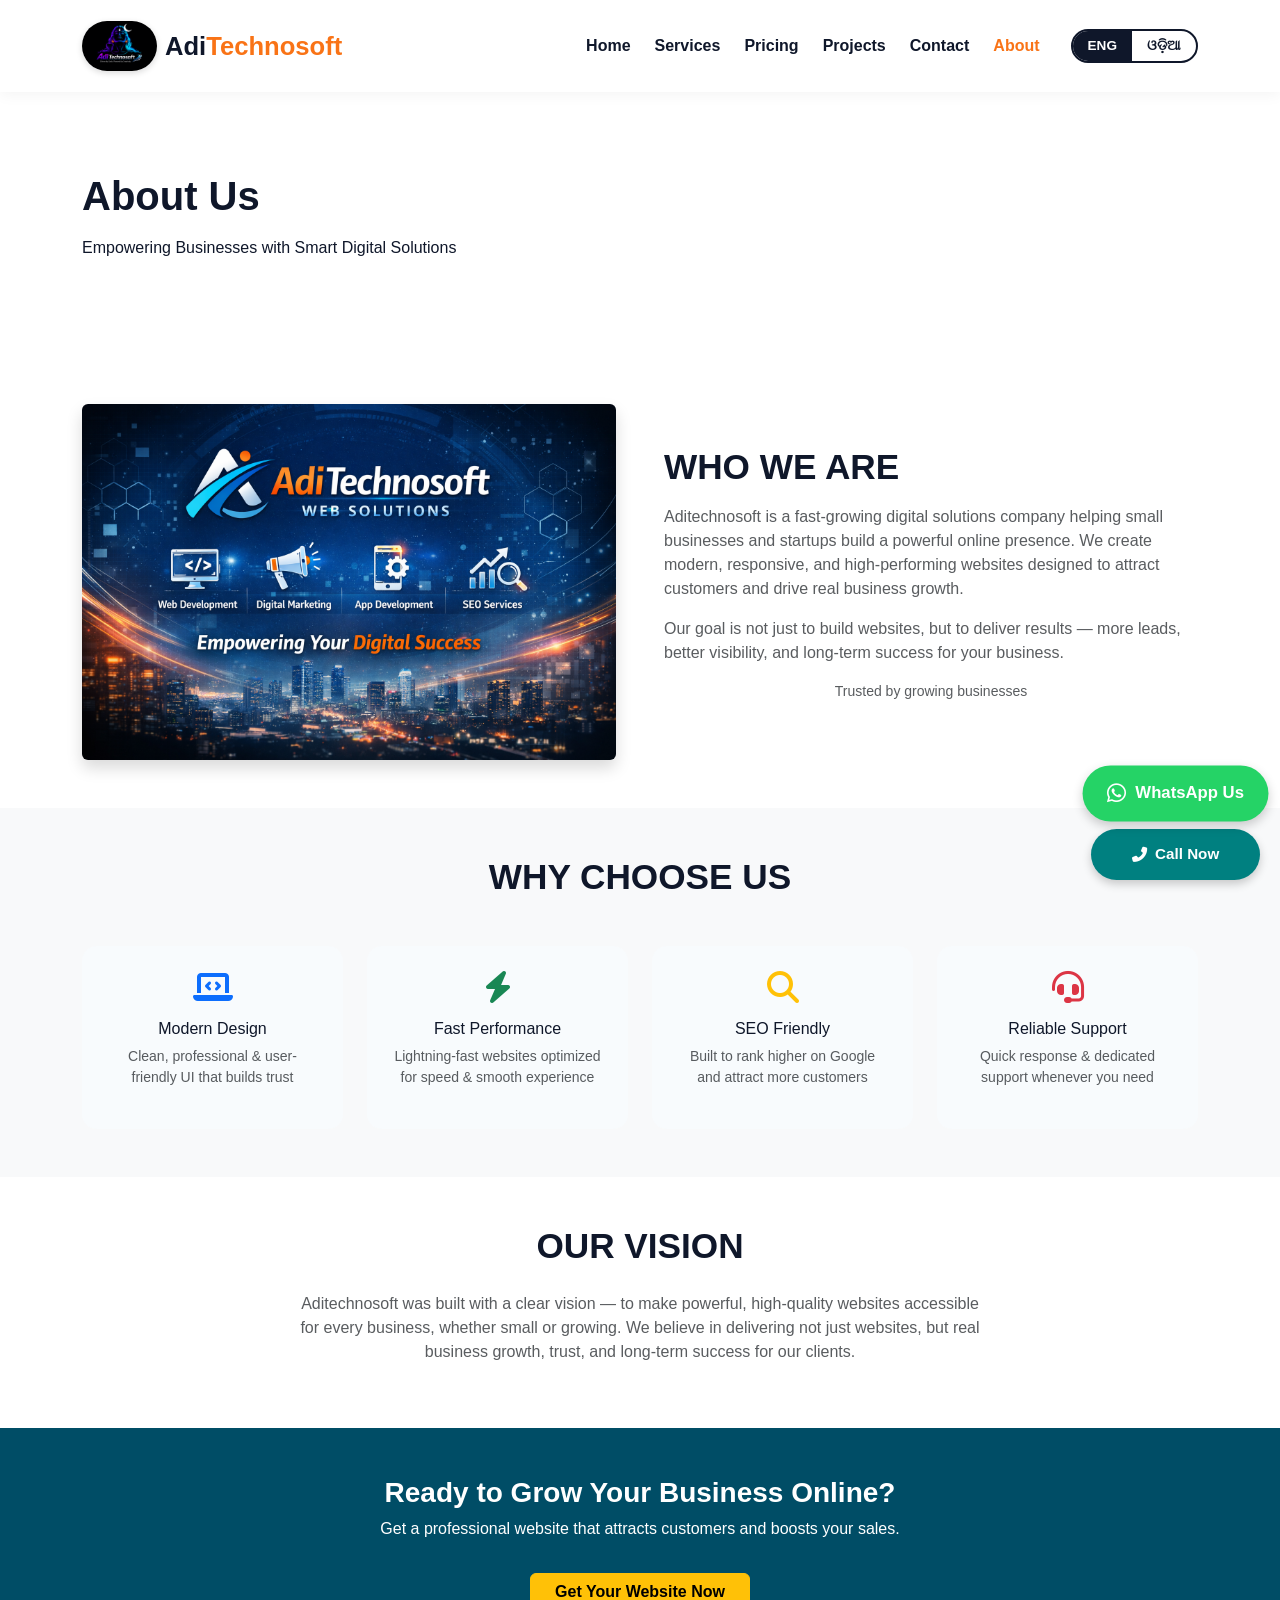
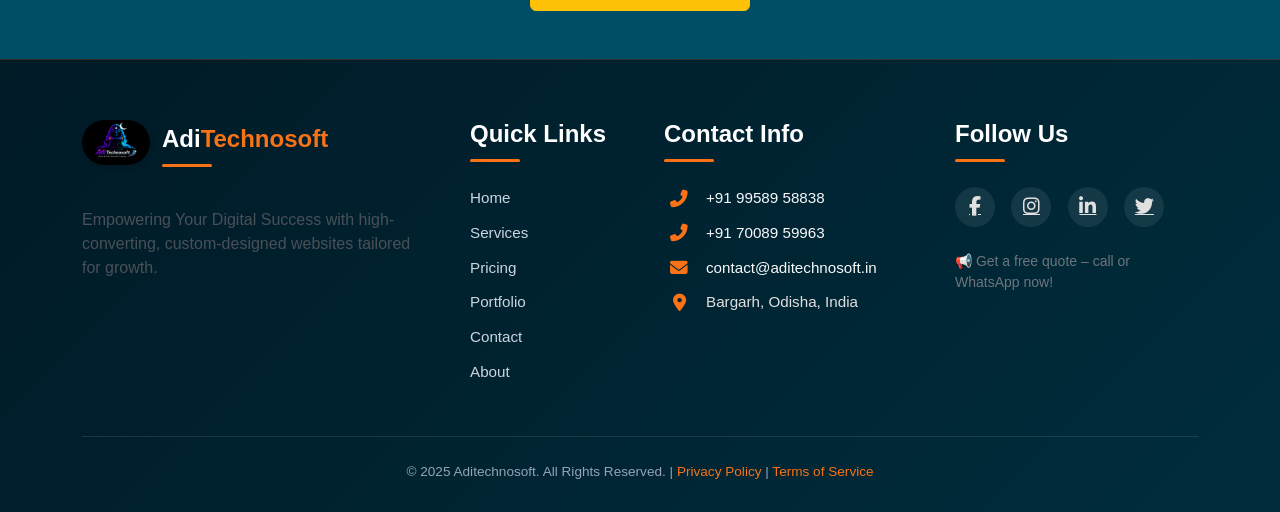
==== commit 4ab3dbf2: "file updated" ====
--- a/about.html
+++ b/about.html
@@ -7,11 +7,11 @@
     <title>About Us | Aditechnosoft</title>
     <meta name="description"
         content="Learn about Aditechnosoft - a trusted web development company focused on helping small businesses and startups.">
-    <link rel="icon" sizes="32x32" href="favicon.png">
-    <link rel="icon" type="image/png" href="img/favlogo.png">
+    <link rel="icon" sizes="32x32" href="assets/img/favicon.png">
+    <link rel="icon" type="image/png" href="assets/img/favlogo.png">
     <link href="https://cdn.jsdelivr.net/npm/bootstrap@5.3.2/dist/css/bootstrap.min.css" rel="stylesheet">
     <link rel="stylesheet" href="https://cdnjs.cloudflare.com/ajax/libs/font-awesome/6.4.0/css/all.min.css">
-    <link rel="stylesheet" href="style.css">
+    <link rel="stylesheet" href="assets/css/style.css">
 </head>
 
 <body>
@@ -19,7 +19,7 @@
     <nav id="mainNav" class="navbar navbar-expand-lg navbar-light bg-white sticky-top py-3">
         <div class="container">
             <a class="navbar-brand d-flex align-items-center" href="index.html">
-                <img src="img/logo.png" alt="Logo" class="me-2 oval-logo" onerror="this.style.display='none'">
+                <img src="assets/img/logo.png" alt="Logo" class="me-2 oval-logo" onerror="this.style.display='none'">
                 Adi<span style="color: var(--accent);">Technosoft</span>
             </a>
             <button class="navbar-toggler border-0 shadow-none" type="button" data-bs-toggle="collapse"
@@ -67,7 +67,7 @@
 
             <!-- Image -->
             <div class="col-lg-6">
-                <img src="img/AdiTechnosoftImg.png" class="img-fluid rounded shadow">
+                <img src="assets/img/AdiTechnosoftImg.png" class="img-fluid rounded shadow">
             </div>
 
             <!-- Content -->
@@ -242,7 +242,7 @@
             <!-- Column 1: Brand & description -->
             <div class="col-lg-4 col-md-6">
                 <a href="index.html" class="text-decoration-none">
-                    <img src="img/logo.png" alt="Logo" class="me-2 oval-logo" onerror="this.style.display='none'" style="height: 45px;">
+                    <img src="assets/img/logo.png" alt="Logo" class="me-2 oval-logo" onerror="this.style.display='none'" style="height: 45px;">
                     <h4 class="fw-bold d-inline-block">Adi<span style="color:var(--accent);">Technosoft</span></h4>
                 </a>
                 <p class="mt-3 text-light-emphasis">
@@ -313,7 +313,7 @@
     
     </div>
     <script src="https://cdn.jsdelivr.net/npm/bootstrap@5.3.2/dist/js/bootstrap.bundle.min.js"></script>
-    <script src="script.js"></script>
+    <script src="assets/js/script.js"></script>
 </body>
 
 </html>
--- a/assets/css/style.css
+++ b/assets/css/style.css
@@ -0,0 +1,717 @@
+:root {
+
+    --primary: #0f172a;
+    /* dark navy (premium) */
+    --primary-dark: #020617;
+    --accent: #f97316;
+    /* modern orange */
+    --accent-dark: #ea580c;
+    --text-main: #0f172a;
+    --bg-light: #f1f5f9;
+    --white: #ffffff;
+    --transition: all 0.3s ease;
+    --danger: #dc3545;
+    --success: #198754;
+    --warning: #ffb400;
+
+    --danger-bg: #fff5f5;
+--success-bg: #f0fdf4;
+--google: #db4437;
+}
+
+body {
+    font-family: 'Segoe UI', Tahoma, Geneva, Verdana, sans-serif;
+    color: var(--text-main);
+    scroll-behavior: smooth;
+}
+
+.navbar {
+    box-shadow: 0 2px 15px rgba(0, 0, 0, 0.05);
+    transition: var(--transition);
+
+    backdrop-filter: blur(10px);
+    background: rgba(255, 255, 255, 0.8) !important;
+}
+
+.navbar-brand {
+    font-weight: 700;
+    font-size: 1.6rem;
+    color: var(--primary) !important;
+
+}
+
+.oval-logo {
+    height: 50px;
+    border-radius: 50px;
+    box-shadow: 0 2px 6px rgba(0, 0, 0, 0.15);
+    object-fit: cover;
+}
+
+.nav-link {
+    font-weight: 600;
+    color: var(--text-main) !important;
+    transition: var(--transition);
+}
+
+.nav-link:hover,
+.nav-link.active {
+    color: var(--accent) !important;
+}
+
+.lang-toggle {
+    background: #fff;
+    border: 2px solid var(--primary);
+    border-radius: 30px;
+    overflow: hidden;
+    display: inline-flex;
+    margin-left: 15px;
+}
+
+.lang-btn {
+    background: transparent;
+    border: none;
+    padding: 5px 15px;
+    font-size: 0.85rem;
+    font-weight: 700;
+    color: var(--primary);
+    cursor: pointer;
+    transition: var(--transition);
+}
+
+.lang-btn.active {
+    background: var(--primary);
+    color: #fff;
+}
+
+.hero-section {
+    background: radial-gradient(circle at top, #1e293b, #020617);
+    padding: 100px 0 120px;
+    color: white;
+    text-align: center;
+
+
+}
+
+.hero-title {
+    /* line-height: 1.2; */
+    /* font-size: 3rem; */
+    font-weight: 800;
+    letter-spacing: -1px;
+    font-size: clamp(2rem, 5vw, 3.5rem);
+}
+
+.hero-title span {
+    /* color: var(--accent); */
+    color: var(--accent);
+    text-shadow: 0 0 20px rgba(249, 115, 22, 0.5);
+}
+
+.btn-custom-accent {
+
+    color: #fff;
+    font-weight: 700;
+    border-radius: 50px;
+    padding: 14px 32px;
+    transition: var(--transition);
+    border: none;
+    box-shadow: 0 6px 15px rgba(255, 102, 0, 0.3);
+    display: inline-flex;
+    align-items: center;
+    gap: 10px;
+
+    background: linear-gradient(135deg, #f97316, #ea580c);
+    border-radius: 999px;
+    padding: 14px 34px;
+    font-size: 1rem;
+    font-weight: 700;
+    box-shadow: 0 10px 25px rgba(249, 115, 22, 0.4);
+}
+
+.btn-custom-accent:hover {
+    background-color: var(--accent-dark);
+    transform: translateY(-2px);
+    color: #fff;
+    transform: translateY(-3px) scale(1.03);
+
+}
+
+.btn-outline-light-custom {
+    border: 2px solid white;
+    color: white;
+    font-weight: 700;
+    border-radius: 50px;
+    padding: 12px 30px;
+    transition: var(--transition);
+}
+
+.btn-outline-light-custom:hover {
+    background-color: white;
+    color: var(--primary);
+}
+
+section {
+    padding: 80px 0;
+}
+
+.section-title {
+    color: var(--primary);
+    font-weight: 800;
+    margin-bottom: 1rem;
+    text-transform: uppercase;
+
+    font-size: 2.2rem;
+    font-weight: 800;
+}
+
+.section-subtitle {
+    color: #6c757d;
+    margin-bottom: 3rem;
+    font-size: 1.1rem;
+}
+
+.problem-box {
+    background: #fff5f5;
+    border-left: 5px solid #dc3545;
+    padding: 30px;
+    border-radius: 10px;
+}
+
+.problem-box i {
+    color: #dc3545;
+}
+
+.solution-box {
+    background: #f0fdf4;
+    border-left: 5px solid #198754;
+    padding: 30px;
+    border-radius: 10px;
+    height: 100%;
+}
+
+.solution-box i {
+    color: #198754;
+}
+
+.trust-quote-container {
+    background: linear-gradient(rgba(0, 77, 102, 0.9), rgba(0, 77, 102, 0.9)), url('AdiTechnosoftImg.jpg') center/cover;
+    color: white;
+    padding: 80px 0;
+    text-align: center;
+}
+
+.trust-quote {
+    font-size: 1.8rem;
+    font-style: italic;
+    font-weight: 600;
+    line-height: 1.5;
+}
+
+.service-card {
+
+    box-shadow: 0 5px 15px rgba(0, 0, 0, 0.05);
+    height: 100%;
+    text-align: center;
+
+    background: rgba(255, 255, 255, 0.7);
+    backdrop-filter: blur(10px);
+    padding: 30px;
+    border-radius: 20px;
+    transition: var(--transition);
+    border: 1px solid rgba(255, 255, 255, 0.2);
+}
+
+.service-card:hover {
+
+    border-color: var(--accent);
+
+
+    transform: translateY(-8px);
+
+
+    box-shadow: 0 0 25px rgba(249, 115, 22, 0.2);
+}
+
+.service-icon {
+    font-size: 2.5rem;
+    color: var(--accent);
+    margin-bottom: 15px;
+}
+
+.pricing-section {
+    background-color: var(--bg-light);
+    padding: 80px 0;
+}
+
+.pricing-card {
+
+
+    background: white;
+    border-radius: 20px;
+    padding: 25px;
+    transition: var(--transition);
+    border: none;
+    box-shadow: 0 8px 20px rgba(0, 0, 0, 0.05);
+}
+
+.pricing-card:hover {
+
+    transform: translateY(-10px);
+    box-shadow: 0 20px 40px rgba(0, 0, 0, 0.1);
+}
+
+.pricing-header {
+    background-color: var(--primary);
+    color: white;
+    font-weight: 700;
+    padding: 20px;
+    text-align: center;
+    font-size: 1.2rem;
+}
+
+.pricing-card.featured {
+    border: 2px solid var(--accent);
+    transform: scale(1.05);
+    z-index: 2;
+}
+
+.pricing-card.featured:hover {
+    transform: scale(1.05) translateY(-8px);
+}
+
+.pricing-amount {
+    font-size: 2.5rem;
+    font-weight: 800;
+    text-align: center;
+    padding: 25px 0 15px;
+}
+
+.old-price {
+    font-size: 1.2rem;
+    color: #999;
+    text-decoration: line-through;
+}
+
+.gst-text {
+    font-size: 1rem;
+    color: #666;
+    font-weight: normal;
+}
+
+.renewal-badge {
+    background: #fff3e0;
+    color: #b26a00;
+    font-size: 0.8rem;
+    font-weight: 600;
+    border-radius: 20px;
+    padding: 5px 15px;
+    display: inline-block;
+}
+
+.urgency-section {
+    background-color: #fff3cd;
+    border: 2px dashed #ffc107;
+    padding: 40px;
+    border-radius: 15px;
+    text-align: center;
+}
+
+.project-card {
+    background: white;
+    border-radius: 16px;
+    border: 1px solid #eef2f6;
+    transition: var(--transition);
+    padding: 25px;
+    text-align: center;
+    height: 100%;
+}
+
+.project-card:hover {
+    transform: translateY(-6px);
+    border-color: var(--primary);
+    box-shadow: 0 10px 20px rgba(0, 77, 102, 0.1);
+}
+
+.project-icon-img {
+    width: 60px;
+    height: 60px;
+    object-fit: contain;
+    margin-bottom: 15px;
+}
+
+.contact-box {
+    background: var(--bg-light);
+    padding: 40px;
+    border-radius: 20px;
+    height: 100%;
+}
+
+.free-consult-badge {
+    background: #d1e7dd;
+    color: #0f5132;
+    padding: 5px 15px;
+    border-radius: 20px;
+    font-weight: 700;
+    font-size: 0.9rem;
+    display: inline-block;
+    margin-bottom: 15px;
+}
+
+.about-box {
+    padding: 25px;
+    border-radius: 15px;
+    background: #f8fbfd;
+    transition: 0.3s;
+}
+
+.about-box:hover {
+    transform: translateY(-5px);
+}
+
+/* ========== REVIEWS ========== */
+.reviews {
+    padding: 80px 0;
+    background: #f9fbfd;
+}
+
+.reviews-grid {
+    display: grid;
+    grid-template-columns: repeat(auto-fit, minmax(300px, 1fr));
+    gap: 30px;
+}
+
+.review-card {
+    background: white;
+    padding: 25px;
+    border-radius: 20px;
+    box-shadow: var(--shadow);
+}
+
+.review-header {
+    display: flex;
+    align-items: center;
+    gap: 15px;
+    margin-bottom: 18px;
+    flex-wrap: wrap;
+}
+
+.client-img {
+    width: 55px;
+    height: 55px;
+    background: var(--primary);
+    border-radius: 50%;
+    display: flex;
+    align-items: center;
+    justify-content: center;
+    color: white;
+    font-weight: bold;
+    font-size: 1.4rem;
+}
+
+.client-meta h4 {
+    margin-bottom: 4px;
+}
+
+.stars {
+    color: #ffb400;
+    font-size: 0.9rem;
+}
+
+.google-icon {
+    color: #db4437;
+    font-size: 1.6rem;
+    margin-left: auto;
+}
+
+.review-text {
+    color: #2c3e50;
+    line-height: 1.5;
+}
+
+
+/* ========== FOOTER STYLES - MODERN & STYLISH ========== */
+footer {
+    background: linear-gradient(135deg, #001a26 0%, #002d3d 100%);
+    color: #e0e0e0;
+    padding: 60px 0 30px;
+    position: relative;
+    border-top: 1px solid rgba(255, 102, 0, 0.2);
+}
+
+footer h4 {
+    color: #ffffff;
+    margin-bottom: 25px;
+    font-weight: 700;
+    position: relative;
+    display: inline-block;
+}
+
+footer h4::after {
+    content: '';
+    display: block;
+    width: 50px;
+    height: 3px;
+    background: var(--accent);
+    margin-top: 10px;
+    border-radius: 2px;
+}
+
+footer .footer-link {
+    color: #cbd5e1 !important;
+    text-decoration: none;
+    transition: all 0.3s ease;
+    display: inline-block;
+    margin-bottom: 12px;
+    font-size: 0.95rem;
+}
+
+footer .footer-link:hover {
+    color: var(--accent) !important;
+    transform: translateX(5px);
+}
+
+/* Contact info list */
+footer .contact-info p {
+    margin-bottom: 12px;
+    display: flex;
+    align-items: center;
+    gap: 12px;
+    font-size: 0.95rem;
+    transition: 0.3s;
+}
+
+footer .contact-info p i {
+    width: 30px;
+    color: var(--accent);
+    font-size: 1.1rem;
+    text-align: center;
+}
+
+footer .contact-info p:hover {
+    transform: translateX(5px);
+    color: white;
+}
+
+/* Social icons */
+footer .social-icons a {
+    display: inline-flex;
+    align-items: center;
+    justify-content: center;
+    width: 40px;
+    height: 40px;
+    background: rgba(255, 255, 255, 0.08);
+    border-radius: 50%;
+    transition: all 0.3s ease;
+    color: #e0e0e0;
+    font-size: 1.2rem;
+    margin-right: 12px;
+}
+
+footer .social-icons a:hover {
+    background: var(--accent);
+    color: white;
+    transform: translateY(-3px);
+    box-shadow: 0 5px 12px rgba(255, 102, 0, 0.3);
+}
+
+/* Copyright area */
+footer .copyright {
+    border-top: 1px solid rgba(255, 255, 255, 0.1);
+    padding-top: 25px;
+    margin-top: 40px;
+    text-align: center;
+    font-size: 0.85rem;
+    color: #94a3b8;
+    transition: 0.3s;
+}
+
+footer .copyright a {
+    color: var(--accent);
+    text-decoration: none;
+}
+
+footer .copyright a:hover {
+    text-decoration: underline;
+}
+
+/* Responsive adjustments */
+@media (max-width: 768px) {
+    footer {
+        text-align: center;
+    }
+
+    footer h4::after {
+        margin-left: auto;
+        margin-right: auto;
+    }
+
+    footer .contact-info p {
+        justify-content: center;
+    }
+
+    footer .social-icons a {
+        margin: 0 6px;
+    }
+}
+
+
+.floating-buttons {
+    position: fixed;
+    bottom: 20px;
+    right: 20px;
+    z-index: 1030;
+    display: flex;
+    flex-direction: column;
+    gap: 10px;
+}
+
+.float-btn {
+    display: flex;
+    align-items: center;
+    justify-content: center;
+    gap: 8px;
+    color: white;
+    /* padding: 12px 20px; */
+    /* border-radius: 50px; */
+    text-decoration: none;
+    font-weight: 600;
+    /* font-size: 0.9rem; */
+    box-shadow: 0 4px 10px rgba(0, 0, 0, 0.2);
+    transition: var(--transition);
+
+    border-radius: 999px;
+    font-size: 0.95rem;
+    padding: 14px 22px;
+}
+
+.float-whatsapp {
+    background: #25D366;
+}
+
+.float-btn.call {
+    background: #008080;
+}
+
+.float-btn:hover {
+    transform: scale(1.05);
+    color: white;
+    filter: brightness(1.1);
+}
+
+@media (max-width: 991px) {
+    .pricing-card.featured {
+        transform: none;
+        margin: 15px 0;
+    }
+
+    .pricing-card.featured:hover {
+        transform: translateY(-8px);
+    }
+}
+
+/* --- Popup styles for thank you message (added) --- */
+#thank-you-popup-overlay {
+    position: fixed;
+    top: 0;
+    left: 0;
+    width: 100%;
+    height: 100%;
+    background-color: rgba(0, 0, 0, 0.7);
+    display: flex;
+    justify-content: center;
+    align-items: center;
+    z-index: 1100;
+}
+
+#thank-you-popup-content {
+    background-color: white;
+    padding: 30px;
+    border-radius: 8px;
+    text-align: center;
+    box-shadow: 0 4px 8px rgba(0, 0, 0, 0.2);
+    max-width: 400px;
+    margin: 20px;
+}
+
+#thank-you-popup-content p {
+    font-size: 18px;
+    margin-bottom: 20px;
+    color: #1e2a3a;
+}
+
+#thank-you-popup-content button {
+    padding: 10px 20px;
+    background-color: var(--accent);
+    color: white;
+    border: none;
+    border-radius: 5px;
+    cursor: pointer;
+    font-weight: 600;
+}
+
+#thank-you-popup-content button:hover {
+    background-color: var(--accent-dark);
+}
+
+* {
+    transition: transform 0.3s, box-shadow 0.3s;
+}
+
+.fw-bold {
+    font-weight: 700;
+}
+
+.text-lg {
+    font-size: 1.2rem;
+}
+
+@keyframes fadeUp {
+    from {
+        opacity: 0;
+        transform: translateY(20px);
+    }
+
+    to {
+        opacity: 1;
+        transform: translateY(0);
+    }
+}
+
+.fade-up {
+    animation: fadeUp 0.6s ease forwards;
+}
+
+.gradient-text {
+    background: linear-gradient(135deg, #f97316, #ea580c);
+    -webkit-background-clip: text;
+    -webkit-text-fill-color: transparent;
+}
+
+.popup-overlay {
+    position: fixed;
+    top: 0;
+    left: 0;
+    width: 100%;
+    height: 100%;
+    background: rgba(0,0,0,0.7);
+    display: flex;
+    justify-content: center;
+    align-items: center;
+    z-index: 1100;
+}
+
+.popup-box {
+    background: white;
+    padding: 30px;
+    border-radius: 10px;
+    text-align: center;
+    max-width: 300px;
+}
+
+.popup-box button {
+    margin-top: 15px;
+    padding: 10px 20px;
+    background: #ff6600;
+    color: white;
+    border: none;
+    border-radius: 5px;
+}
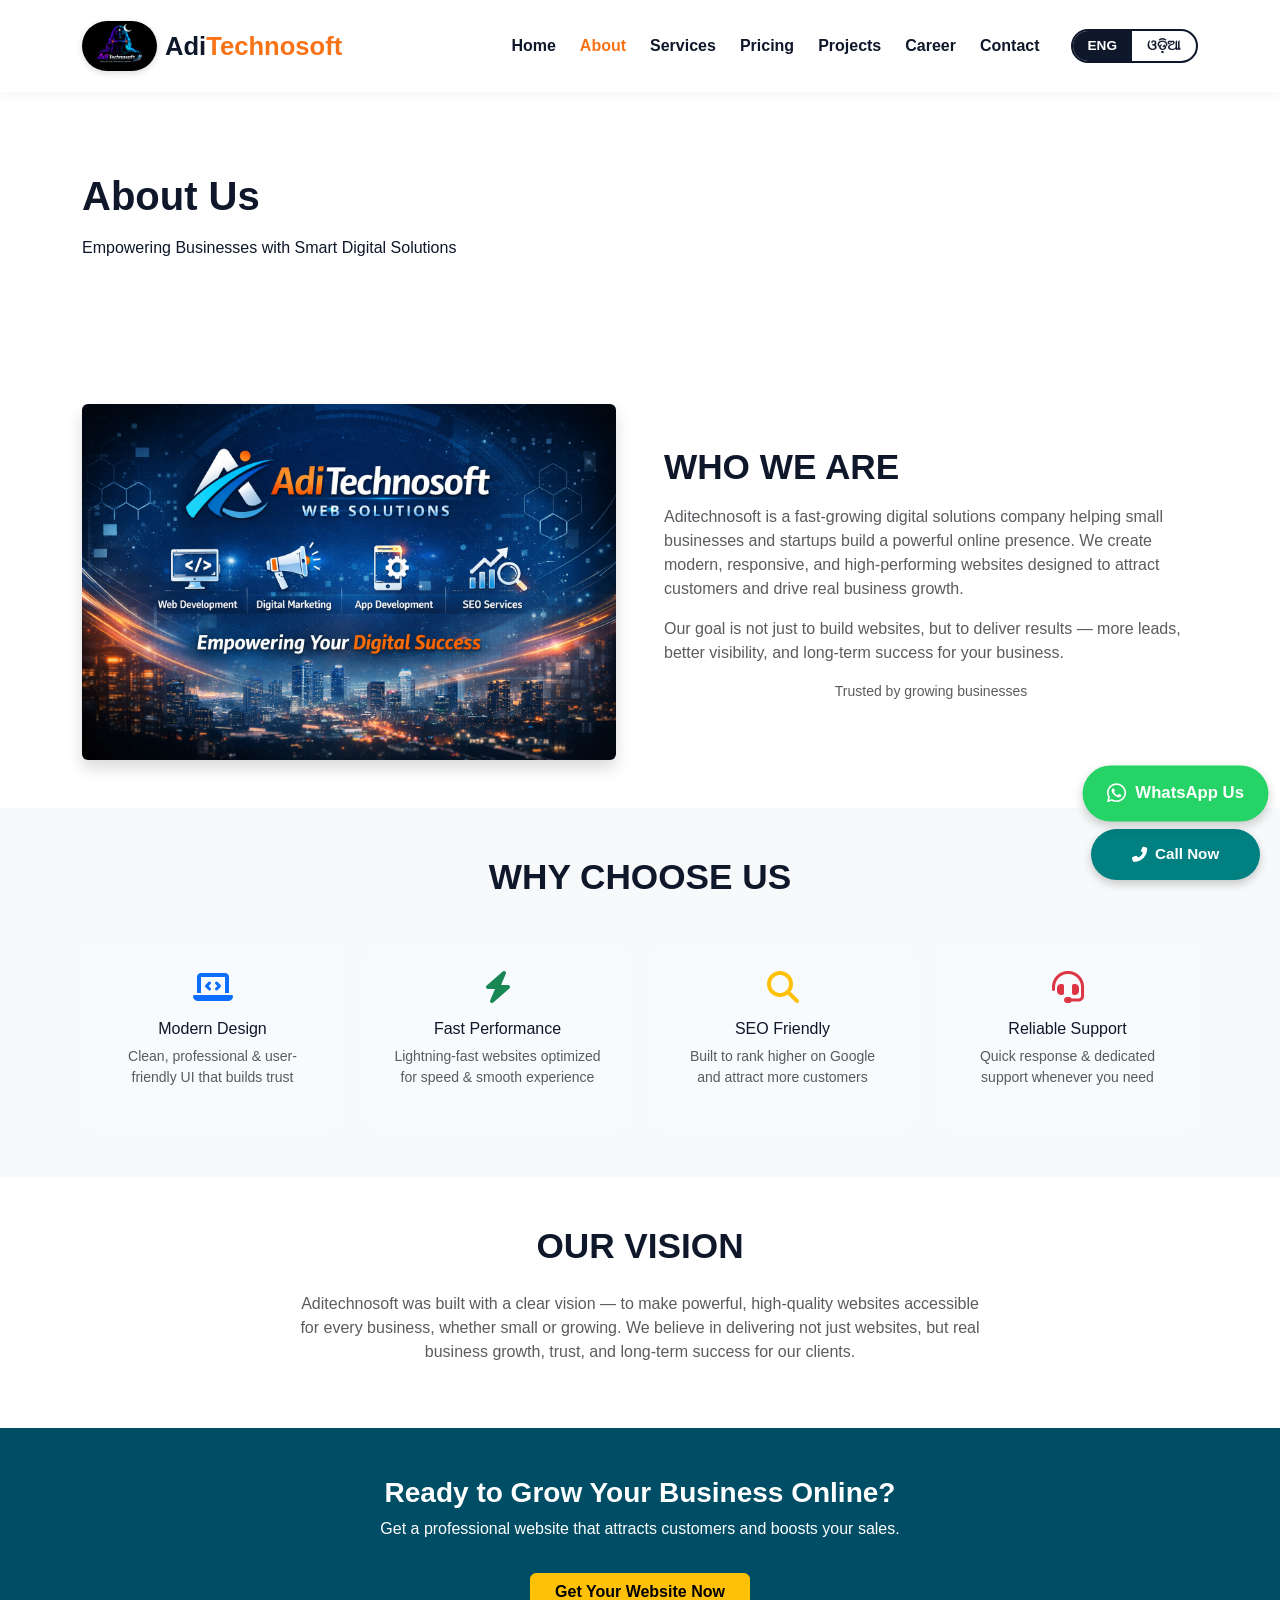
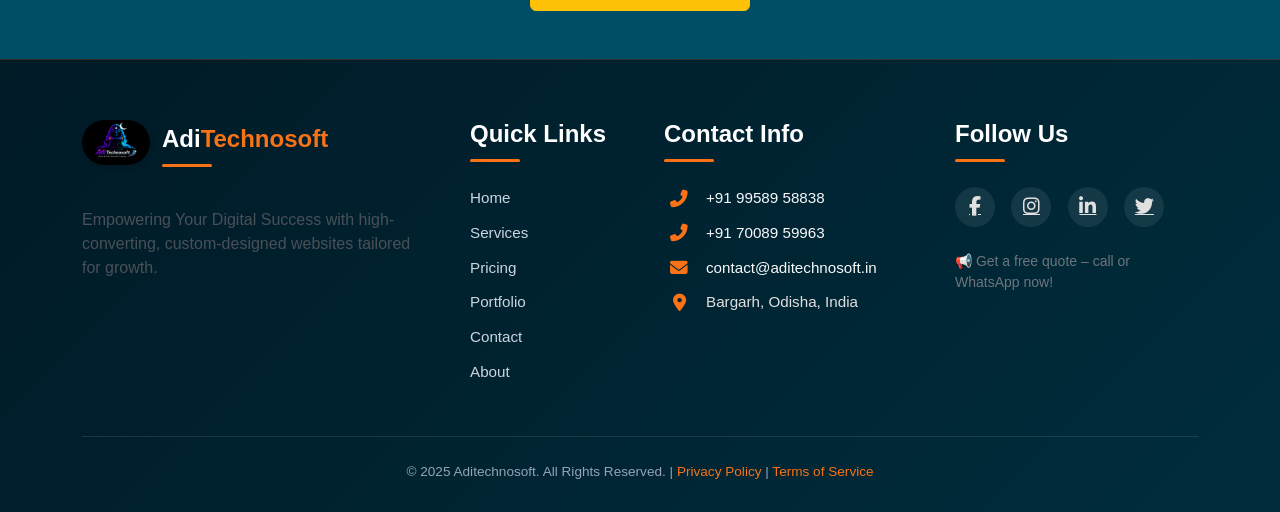
==== commit dc3c674d: "file modified" ====
--- a/about.html
+++ b/about.html
@@ -15,7 +15,7 @@
 </head>
 
 <body>
-    <!-- Navbar (same as index.html) -->
+     <!-- Navbar (same as index.html) -->
     <nav id="mainNav" class="navbar navbar-expand-lg navbar-light bg-white sticky-top py-3">
         <div class="container">
             <a class="navbar-brand d-flex align-items-center" href="index.html">
@@ -28,19 +28,25 @@
             </button>
             <div class="collapse navbar-collapse" id="navbarNav">
                 <ul class="navbar-nav ms-auto align-items-center gap-2">
-                    <li class="nav-item"><a class="nav-link" href="index.html"><span class="trn" data-en="Home"
+                    <li class="nav-item"><a class="nav-link active" href="index.html"><span class="trn" data-en="Home"
                                 data-or="ହୋମ୍">Home</span></a></li>
-                    <li class="nav-item"><a class="nav-link active" href="services.html"><span class="trn"
+                    <li class="nav-item"><a class="nav-link" href="about.html"><span class="trn" data-en="About"
+                                data-or="ଆମ ବିଷୟରେ">About</span></a></li>
+                    <li class="nav-item"><a class="nav-link " href="services.html"><span class="trn"
                                 data-en="Services" data-or="ସେବା">Services</span></a></li>
                     <li class="nav-item"><a class="nav-link" href="pricing.html"><span class="trn" data-en="Pricing"
                                 data-or="ମୂଲ୍ୟ">Pricing</span></a></li>
                     <li class="nav-item"><a class="nav-link" href="projects.html"><span class="trn" data-en="Projects"
                                 data-or="ପ୍ରୋଜେକ୍ଟ">Projects</span></a></li>
+                    <li class="nav-item"><a class="nav-link " href="career.html"><span class="trn" data-en="About"
+                                data-or="ଆମ ସହିତ ଯୋଗ ଦିଅ">Career</span></a></li>
                     <li class="nav-item"><a class="nav-link" href="contact.html"><span class="trn" data-en="Contact"
                                 data-or="ଯୋଗାଯୋଗ">Contact</span></a></li>
-                    <li class="nav-item"><a class="nav-link" href="about.html"><span class="trn" data-en="About"
-                                data-or="ଆମ ବିଷୟରେ">About</span></a></li>
+
+
                     <li class="nav-item mt-3 mt-lg-0">
+
+
                         <div class="lang-toggle">
                             <button class="lang-btn active" data-lang="en">ENG</button>
                             <button class="lang-btn" data-lang="or">ଓଡ଼ିଆ</button>
@@ -50,254 +56,243 @@
             </div>
         </div>
     </nav>
+
     <section class="hero">
         <div class="container">
             <h1 class="fw-bold trn" data-en="About Us" data-or="ଆମ ବିଷୟରେ">About Us</h1>
 
-<p class="mt-3 trn"
-   data-en="Empowering Businesses with Smart Digital Solutions"
-   data-or="ସ୍ମାର୍ଟ ଡିଜିଟାଲ୍ ସମାଧାନ ସହିତ ବ୍ୟବସାୟକୁ ସଶକ୍ତ କରୁଛୁ">
-   Empowering Businesses with Smart Digital Solutions
-</p>
+            <p class="mt-3 trn" data-en="Empowering Businesses with Smart Digital Solutions"
+                data-or="ସ୍ମାର୍ଟ ଡିଜିଟାଲ୍ ସମାଧାନ ସହିତ ବ୍ୟବସାୟକୁ ସଶକ୍ତ କରୁଛୁ">
+                Empowering Businesses with Smart Digital Solutions
+            </p>
     </section>
 
     <section class="py-5">
-    <div class="container">
-        <div class="row align-items-center g-5">
-
-            <!-- Image -->
-            <div class="col-lg-6">
-                <img src="assets/img/AdiTechnosoftImg.png" class="img-fluid rounded shadow">
-            </div>
-
-            <!-- Content -->
-            <div class="col-lg-6">
-                
-                <h2 class="section-title trn"
-                    data-en="Who We Are"
-                    data-or="ଆମେ କିଏ">
-                    Who We Are
-                </h2>
-
-                <p class="text-muted trn"
-                   data-en="Aditechnosoft is a fast-growing digital solutions company helping small businesses and startups build a powerful online presence. We create modern, responsive, and high-performing websites designed to attract customers and drive real business growth."
-                   
-                   data-or="Aditechnosoft ହେଉଛି ଏକ ଦ୍ରୁତ ଗତିରେ ବୃଦ୍ଧିଶୀଳ ଡିଜିଟାଲ୍ ସମାଧାନ କମ୍ପାନୀ, ଯାହା ଛୋଟ ବ୍ୟବସାୟ ଏବଂ ଷ୍ଟାର୍ଟଅପ୍‌ମାନଙ୍କୁ ଶକ୍ତିଶାଳୀ ଅନଲାଇନ୍ ପ୍ରେଜେନ୍ସ ତିଆରି କରିବାରେ ସହାୟତା କରେ। ଆମେ ଆଧୁନିକ, ରିସ୍ପନ୍ସିଭ୍ ଏବଂ ଉଚ୍ଚ-ପରିଣାମଶୀଳ ୱେବସାଇଟ୍ ତିଆରି କରୁଛୁ ଯାହା ଗ୍ରାହକ ଆକର୍ଷଣ କରେ ଏବଂ ବ୍ୟବସାୟ ବୃଦ୍ଧି କରେ।">
-                   
-                    Aditechnosoft is a fast-growing digital solutions company helping small businesses and startups build a powerful online presence. We create modern, responsive, and high-performing websites designed to attract customers and drive real business growth.
+        <div class="container">
+            <div class="row align-items-center g-5">
+
+                <!-- Image -->
+                <div class="col-lg-6">
+                    <img src="assets/img/AdiTechnosoftImg.png" alt="Aditechnosoft Team" class="img-fluid rounded shadow" loading="lazy">
+                </div>
+
+                <!-- Content -->
+                <div class="col-lg-6">
+
+                    <h2 class="section-title trn" data-en="Who We Are" data-or="ଆମେ କିଏ">
+                        Who We Are
+                    </h2>
+
+                    <p class="text-muted trn"
+                        data-en="Aditechnosoft is a fast-growing digital solutions company helping small businesses and startups build a powerful online presence. We create modern, responsive, and high-performing websites designed to attract customers and drive real business growth."
+                        data-or="Aditechnosoft ହେଉଛି ଏକ ଦ୍ରୁତ ଗତିରେ ବୃଦ୍ଧିଶୀଳ ଡିଜିଟାଲ୍ ସମାଧାନ କମ୍ପାନୀ, ଯାହା ଛୋଟ ବ୍ୟବସାୟ ଏବଂ ଷ୍ଟାର୍ଟଅପ୍‌ମାନଙ୍କୁ ଶକ୍ତିଶାଳୀ ଅନଲାଇନ୍ ପ୍ରେଜେନ୍ସ ତିଆରି କରିବାରେ ସହାୟତା କରେ। ଆମେ ଆଧୁନିକ, ରିସ୍ପନ୍ସିଭ୍ ଏବଂ ଉଚ୍ଚ-ପରିଣାମଶୀଳ ୱେବସାଇଟ୍ ତିଆରି କରୁଛୁ ଯାହା ଗ୍ରାହକ ଆକର୍ଷଣ କରେ ଏବଂ ବ୍ୟବସାୟ ବୃଦ୍ଧି କରେ।">
+
+                        Aditechnosoft is a fast-growing digital solutions company helping small businesses and startups
+                        build a powerful online presence. We create modern, responsive, and high-performing websites
+                        designed to attract customers and drive real business growth.
+                    </p>
+
+                    <p class="text-muted trn"
+                        data-en="Our goal is not just to build websites, but to deliver results — more leads, better visibility, and long-term success for your business."
+                        data-or="ଆମର ଲକ୍ଷ୍ୟ କେବଳ ୱେବସାଇଟ୍ ତିଆରି କରିବା ନୁହେଁ, ବରଂ ପରିଣାମ ଦେବା — ଅଧିକ ଲିଡ୍, ଭଲ ଭିଜିବିଲିଟି ଏବଂ ଦୀର୍ଘକାଳୀନ ସଫଳତା।">
+
+                        Our goal is not just to build websites, but to deliver results — more leads, better visibility,
+                        and long-term success for your business.
+                    </p>
+
+                    <p class="small text-center mt-2 text-muted trn" data-en="Trusted by growing businesses"
+                        data-or="ବୃଦ୍ଧିଶୀଳ ବ୍ୟବସାୟମାନଙ୍କ ଦ୍ୱାରା ଭରସାଯୋଗ୍ୟ">
+                        Trusted by growing businesses
+                    </p>
+
+                </div>
+            </div>
+        </div>
+    </section>
+
+
+    <section class="py-5 bg-light">
+        <div class="container text-center">
+            <h2 class="section-title mb-5 trn" data-en="Why Choose Us" data-or="କାହିଁକି ଆମକୁ ଚୟନ କରିବେ">
+                Why Choose Us
+            </h2>
+
+            <div class="row g-4">
+
+                <!-- Box 1 -->
+                <div class="col-md-3">
+                    <div class="about-box">
+                        <i class="fas fa-laptop-code fa-2x text-primary mb-3"></i>
+
+                        <h6 class="trn" data-en="Modern Design" data-or="ଆଧୁନିକ ଡିଜାଇନ୍">
+                            Modern Design
+                        </h6>
+
+                        <p class="small text-muted trn"
+                            data-en="Clean, professional & user-friendly UI that builds trust"
+                            data-or="ସଫା, ପ୍ରୋଫେସନାଲ୍ ଏବଂ ୟୁଜର୍-ଫ୍ରେଣ୍ଡ୍ଲି UI ଯାହା ଭରସା ସୃଷ୍ଟି କରେ">
+                            Clean, professional & user-friendly UI that builds trust
+                        </p>
+                    </div>
+                </div>
+
+                <!-- Box 2 -->
+                <div class="col-md-3">
+                    <div class="about-box">
+                        <i class="fas fa-bolt fa-2x text-success mb-3"></i>
+
+                        <h6 class="trn" data-en="Fast Performance" data-or="ଦ୍ରୁତ ପରିଣାମ">
+                            Fast Performance
+                        </h6>
+
+                        <p class="small text-muted trn"
+                            data-en="Lightning-fast websites optimized for speed & smooth experience"
+                            data-or="ଦ୍ରୁତ ଏବଂ ସ୍ମୂଥ୍ ଅନୁଭବ ପାଇଁ ଅପ୍ଟିମାଇଜ୍ କରାଯାଇଥିବା ୱେବସାଇଟ୍">
+                            Lightning-fast websites optimized for speed & smooth experience
+                        </p>
+                    </div>
+                </div>
+
+                <!-- Box 3 -->
+                <div class="col-md-3">
+                    <div class="about-box">
+                        <i class="fas fa-search fa-2x text-warning mb-3"></i>
+
+                        <h6 class="trn" data-en="SEO Friendly" data-or="SEO ଫ୍ରେଣ୍ଡ୍ଲି">
+                            SEO Friendly
+                        </h6>
+
+                        <p class="small text-muted trn"
+                            data-en="Built to rank higher on Google and attract more customers"
+                            data-or="Google ରେ ଉଚ୍ଚ ର୍ୟାଙ୍କ ପାଇଁ ଏବଂ ଅଧିକ ଗ୍ରାହକ ଆକର୍ଷଣ ପାଇଁ ତିଆରି">
+                            Built to rank higher on Google and attract more customers
+                        </p>
+                    </div>
+                </div>
+
+                <!-- Box 4 -->
+                <div class="col-md-3">
+                    <div class="about-box">
+                        <i class="fas fa-headset fa-2x text-danger mb-3"></i>
+
+                        <h6 class="trn" data-en="Reliable Support" data-or="ଭରସାଯୋଗ୍ୟ ସହଯୋଗ">
+                            Reliable Support
+                        </h6>
+
+                        <p class="small text-muted trn" data-en="Quick response & dedicated support whenever you need"
+                            data-or="ଆପଣଙ୍କ ଆବଶ୍ୟକତା ସମୟରେ ତୁରନ୍ତ ସହଯୋଗ">
+                            Quick response & dedicated support whenever you need
+                        </p>
+                    </div>
+                </div>
+
+            </div>
+        </div>
+    </section>
+
+    <section class="py-5">
+        <div class="container text-center">
+            <h2 class="section-title mb-4">
+                <span class="trn" data-en="Our Vision" data-or="ଆମର ଭିଜନ୍">Our Vision</span>
+            </h2>
+
+            <p class="text-muted mx-auto trn" style="max-width:700px;"
+                data-en="Aditechnosoft was built with a clear vision — to make powerful, high-quality websites accessible for every business, whether small or growing. We believe in delivering not just websites, but real business growth, trust, and long-term success for our clients."
+                data-or="Aditechnosoft ଏକ ସ୍ପଷ୍ଟ ଭିଜନ୍ ସହିତ ଗଢ଼ାଯାଇଛି — ପ୍ରତ୍ୟେକ ବ୍ୟବସାୟ ପାଇଁ ଶକ୍ତିଶାଳୀ ଏବଂ ଉଚ୍ଚ-ଗୁଣସ୍ତରର ୱେବସାଇଟ୍ ସହଜ ଏବଂ ଉପଲବ୍ଧ କରାଇବା। ଆମେ କେବଳ ୱେବସାଇଟ୍ ନୁହେଁ, ବ୍ୟବସାୟର ବୃଦ୍ଧି, ଭରସା ଏବଂ ଦୀର୍ଘକାଳୀନ ସଫଳତା ପ୍ରଦାନ କରୁଛୁ।">
+
+                Aditechnosoft was built with a clear vision — to make powerful, high-quality websites accessible for
+                every business, whether small or growing. We believe in delivering not just websites, but real business
+                growth, trust, and long-term success for our clients.
+            </p>
+        </div>
+    </section>
+    <section class="py-5 text-center" style="background:#004d66; color:white;">
+        <div class="container">
+
+            <h3 class="fw-bold trn" data-en="Ready to Grow Your Business Online?"
+                data-or="ଆପଣଙ୍କ ବ୍ୟବସାୟକୁ ଅନଲାଇନ୍ ବୃଦ୍ଧି କରିବାକୁ ପ୍ରସ୍ତୁତ କି?">
+                Ready to Grow Your Business Online?
+            </h3>
+
+            <p class="mt-2 trn" data-en="Get a professional website that attracts customers and boosts your sales."
+                data-or="ଏକ ପ୍ରୋଫେସନାଲ୍ ୱେବସାଇଟ୍ ପାଇଁ ଆଗକୁ ବଢନ୍ତୁ, ଯାହା ଗ୍ରାହକ ଆକର୍ଷଣ କରିବ ଏବଂ ବିକ୍ରି ବୃଦ୍ଧି କରିବ।">
+                Get a professional website that attracts customers and boosts your sales.
+            </p>
+
+            <a href="contact.html" class="btn btn-warning mt-3 px-4 fw-bold trn" data-en="Get Your Website Now"
+                data-or="ଆଜି ଆପଣଙ୍କ ୱେବସାଇଟ୍ ଆରମ୍ଭ କରନ୍ତୁ">
+                Get Your Website Now
+            </a>
+
+        </div>
+    </section>
+    <footer>
+        <div class="container">
+            <div class="row g-5">
+                <!-- Column 1: Brand & description -->
+                <div class="col-lg-4 col-md-6">
+                    <a href="index.html" class="text-decoration-none">
+                        <img src="assets/img/logo.png" alt="Logo" class="me-2 oval-logo"
+                            onerror="this.style.display='none'" style="height: 45px;">
+                        <h4 class="fw-bold d-inline-block">Adi<span style="color:var(--accent);">Technosoft</span></h4>
+                    </a>
+                    <p class="mt-3 text-light-emphasis">
+                        Empowering Your Digital Success with high-converting, custom-designed websites tailored for
+                        growth.
+                    </p>
+                </div>
+
+                <!-- Column 2: Quick Links -->
+                <div class="col-lg-2 col-md-6">
+                    <h4>Quick Links</h4>
+                    <div class="d-flex flex-column">
+                        <a href="index.html" class="footer-link">Home</a>
+                        <a href="services.html" class="footer-link">Services</a>
+                        <a href="pricing.html" class="footer-link">Pricing</a>
+                        <a href="projects.html" class="footer-link">Portfolio</a>
+                        <a href="contact.html" class="footer-link">Contact</a>
+                        <a href="about.html" class="footer-link">About</a>
+                    </div>
+                </div>
+
+                <!-- Column 3: Contact Info -->
+                <div class="col-lg-3 col-md-6">
+                    <h4>Contact Info</h4>
+                    <div class="contact-info">
+                        <p><i class="fas fa-phone-alt"></i> <a href="tel:+919958958838"
+                                class="text-light text-decoration-none">+91 99589 58838</a></p>
+                        <p><i class="fas fa-phone-alt"></i> <a href="tel:+917008959963"
+                                class="text-light text-decoration-none">+91 70089 59963</a></p>
+                        <p><i class="fas fa-envelope"></i> <a href="mailto:contact@aditechnosoft.in"
+                                class="text-light text-decoration-none">contact@aditechnosoft.in</a></p>
+                        <p><i class="fas fa-map-marker-alt"></i> Bargarh, Odisha, India</p>
+                    </div>
+                </div>
+
+                <!-- Column 4: Social Links -->
+                <div class="col-lg-3 col-md-6">
+                    <h4>Follow Us</h4>
+                    <div class="social-icons">
+                        <a href="#" aria-label="Facebook"><i class="fab fa-facebook-f"></i></a>
+                        <a href="#" aria-label="Instagram"><i class="fab fa-instagram"></i></a>
+                        <a href="#" aria-label="LinkedIn"><i class="fab fa-linkedin-in"></i></a>
+                        <a href="#" aria-label="Twitter"><i class="fab fa-twitter"></i></a>
+                    </div>
+                    <div class="mt-4">
+                        <p class="small text-secondary mb-0">📢 Get a free quote – call or WhatsApp now!</p>
+                    </div>
+                </div>
+            </div>
+
+            <!-- Copyright row -->
+            <div class="copyright">
+                <p class="mb-0">&copy; 2025 Aditechnosoft. All Rights Reserved. |
+                    <a href="#">Privacy Policy</a> |
+                    <a href="#">Terms of Service</a>
                 </p>
-
-                <p class="text-muted trn"
-                   data-en="Our goal is not just to build websites, but to deliver results — more leads, better visibility, and long-term success for your business."
-                   
-                   data-or="ଆମର ଲକ୍ଷ୍ୟ କେବଳ ୱେବସାଇଟ୍ ତିଆରି କରିବା ନୁହେଁ, ବରଂ ପରିଣାମ ଦେବା — ଅଧିକ ଲିଡ୍, ଭଲ ଭିଜିବିଲିଟି ଏବଂ ଦୀର୍ଘକାଳୀନ ସଫଳତା।">
-                   
-                    Our goal is not just to build websites, but to deliver results — more leads, better visibility, and long-term success for your business.
-                </p>
-
-                <p class="small text-center mt-2 text-muted trn"
-   data-en="Trusted by growing businesses"
-   data-or="ବୃଦ୍ଧିଶୀଳ ବ୍ୟବସାୟମାନଙ୍କ ଦ୍ୱାରା ଭରସାଯୋଗ୍ୟ">
-   Trusted by growing businesses
-</p>
-
-            </div>
-        </div>
-    </div>
-</section>
-
-    
-    <section class="py-5 bg-light">
-    <div class="container text-center">
-        <h2 class="section-title mb-5 trn"
-            data-en="Why Choose Us"
-            data-or="କାହିଁକି ଆମକୁ ଚୟନ କରିବେ">
-            Why Choose Us
-        </h2>
-
-        <div class="row g-4">
-
-            <!-- Box 1 -->
-            <div class="col-md-3">
-                <div class="about-box">
-                    <i class="fas fa-laptop-code fa-2x text-primary mb-3"></i>
-
-                    <h6 class="trn"
-                        data-en="Modern Design"
-                        data-or="ଆଧୁନିକ ଡିଜାଇନ୍">
-                        Modern Design
-                    </h6>
-
-                    <p class="small text-muted trn"
-                       data-en="Clean, professional & user-friendly UI that builds trust"
-                       data-or="ସଫା, ପ୍ରୋଫେସନାଲ୍ ଏବଂ ୟୁଜର୍-ଫ୍ରେଣ୍ଡ୍ଲି UI ଯାହା ଭରସା ସୃଷ୍ଟି କରେ">
-                       Clean, professional & user-friendly UI that builds trust
-                    </p>
-                </div>
-            </div>
-
-            <!-- Box 2 -->
-            <div class="col-md-3">
-                <div class="about-box">
-                    <i class="fas fa-bolt fa-2x text-success mb-3"></i>
-
-                    <h6 class="trn"
-                        data-en="Fast Performance"
-                        data-or="ଦ୍ରୁତ ପରିଣାମ">
-                        Fast Performance
-                    </h6>
-
-                    <p class="small text-muted trn"
-                       data-en="Lightning-fast websites optimized for speed & smooth experience"
-                       data-or="ଦ୍ରୁତ ଏବଂ ସ୍ମୂଥ୍ ଅନୁଭବ ପାଇଁ ଅପ୍ଟିମାଇଜ୍ କରାଯାଇଥିବା ୱେବସାଇଟ୍">
-                       Lightning-fast websites optimized for speed & smooth experience
-                    </p>
-                </div>
-            </div>
-
-            <!-- Box 3 -->
-            <div class="col-md-3">
-                <div class="about-box">
-                    <i class="fas fa-search fa-2x text-warning mb-3"></i>
-
-                    <h6 class="trn"
-                        data-en="SEO Friendly"
-                        data-or="SEO ଫ୍ରେଣ୍ଡ୍ଲି">
-                        SEO Friendly
-                    </h6>
-
-                    <p class="small text-muted trn"
-                       data-en="Built to rank higher on Google and attract more customers"
-                       data-or="Google ରେ ଉଚ୍ଚ ର୍ୟାଙ୍କ ପାଇଁ ଏବଂ ଅଧିକ ଗ୍ରାହକ ଆକର୍ଷଣ ପାଇଁ ତିଆରି">
-                       Built to rank higher on Google and attract more customers
-                    </p>
-                </div>
-            </div>
-
-            <!-- Box 4 -->
-            <div class="col-md-3">
-                <div class="about-box">
-                    <i class="fas fa-headset fa-2x text-danger mb-3"></i>
-
-                    <h6 class="trn"
-                        data-en="Reliable Support"
-                        data-or="ଭରସାଯୋଗ୍ୟ ସହଯୋଗ">
-                        Reliable Support
-                    </h6>
-
-                    <p class="small text-muted trn"
-                       data-en="Quick response & dedicated support whenever you need"
-                       data-or="ଆପଣଙ୍କ ଆବଶ୍ୟକତା ସମୟରେ ତୁରନ୍ତ ସହଯୋଗ">
-                       Quick response & dedicated support whenever you need
-                    </p>
-                </div>
-            </div>
-
-        </div>
-    </div>
-</section>
-    
-    <section class="py-5">
-    <div class="container text-center">
-        <h2 class="section-title mb-4">
-            <span class="trn" data-en="Our Vision" data-or="ଆମର ଭିଜନ୍">Our Vision</span>
-        </h2>
-
-        <p class="text-muted mx-auto trn" style="max-width:700px;"
-           data-en="Aditechnosoft was built with a clear vision — to make powerful, high-quality websites accessible for every business, whether small or growing. We believe in delivering not just websites, but real business growth, trust, and long-term success for our clients."
-           
-           data-or="Aditechnosoft ଏକ ସ୍ପଷ୍ଟ ଭିଜନ୍ ସହିତ ଗଢ଼ାଯାଇଛି — ପ୍ରତ୍ୟେକ ବ୍ୟବସାୟ ପାଇଁ ଶକ୍ତିଶାଳୀ ଏବଂ ଉଚ୍ଚ-ଗୁଣସ୍ତରର ୱେବସାଇଟ୍ ସହଜ ଏବଂ ଉପଲବ୍ଧ କରାଇବା। ଆମେ କେବଳ ୱେବସାଇଟ୍ ନୁହେଁ, ବ୍ୟବସାୟର ବୃଦ୍ଧି, ଭରସା ଏବଂ ଦୀର୍ଘକାଳୀନ ସଫଳତା ପ୍ରଦାନ କରୁଛୁ।">
-           
-            Aditechnosoft was built with a clear vision — to make powerful, high-quality websites accessible for every business, whether small or growing. We believe in delivering not just websites, but real business growth, trust, and long-term success for our clients.
-        </p>
-    </div>
-</section>
-    <section class="py-5 text-center" style="background:#004d66; color:white;">
-    <div class="container">
-
-        <h3 class="fw-bold trn"
-            data-en="Ready to Grow Your Business Online?"
-            data-or="ଆପଣଙ୍କ ବ୍ୟବସାୟକୁ ଅନଲାଇନ୍ ବୃଦ୍ଧି କରିବାକୁ ପ୍ରସ୍ତୁତ କି?">
-            Ready to Grow Your Business Online?
-        </h3>
-
-        <p class="mt-2 trn"
-           data-en="Get a professional website that attracts customers and boosts your sales."
-           data-or="ଏକ ପ୍ରୋଫେସନାଲ୍ ୱେବସାଇଟ୍ ପାଇଁ ଆଗକୁ ବଢନ୍ତୁ, ଯାହା ଗ୍ରାହକ ଆକର୍ଷଣ କରିବ ଏବଂ ବିକ୍ରି ବୃଦ୍ଧି କରିବ।">
-           Get a professional website that attracts customers and boosts your sales.
-        </p>
-
-        <a href="contact.html"
-           class="btn btn-warning mt-3 px-4 fw-bold trn"
-           data-en="Get Your Website Now"
-           data-or="ଆଜି ଆପଣଙ୍କ ୱେବସାଇଟ୍ ଆରମ୍ଭ କରନ୍ତୁ">
-           Get Your Website Now
-        </a>
-
-    </div>
-</section>
-    <footer>
-    <div class="container">
-        <div class="row g-5">
-            <!-- Column 1: Brand & description -->
-            <div class="col-lg-4 col-md-6">
-                <a href="index.html" class="text-decoration-none">
-                    <img src="assets/img/logo.png" alt="Logo" class="me-2 oval-logo" onerror="this.style.display='none'" style="height: 45px;">
-                    <h4 class="fw-bold d-inline-block">Adi<span style="color:var(--accent);">Technosoft</span></h4>
-                </a>
-                <p class="mt-3 text-light-emphasis">
-                    Empowering Your Digital Success with high-converting, custom-designed websites tailored for growth.
-                </p>
-            </div>
-
-            <!-- Column 2: Quick Links -->
-            <div class="col-lg-2 col-md-6">
-                <h4>Quick Links</h4>
-                <div class="d-flex flex-column">
-                    <a href="index.html" class="footer-link">Home</a>
-                    <a href="services.html" class="footer-link">Services</a>
-                    <a href="pricing.html" class="footer-link">Pricing</a>
-                    <a href="projects.html" class="footer-link">Portfolio</a>
-                    <a href="contact.html" class="footer-link">Contact</a>
-                    <a href="about.html" class="footer-link">About</a>
-                </div>
-            </div>
-
-            <!-- Column 3: Contact Info -->
-            <div class="col-lg-3 col-md-6">
-                <h4>Contact Info</h4>
-                <div class="contact-info">
-                    <p><i class="fas fa-phone-alt"></i> <a href="tel:+919958958838" class="text-light text-decoration-none">+91 99589 58838</a></p>
-                    <p><i class="fas fa-phone-alt"></i> <a href="tel:+917008959963" class="text-light text-decoration-none">+91 70089 59963</a></p>
-                    <p><i class="fas fa-envelope"></i> <a href="mailto:contact@aditechnosoft.in" class="text-light text-decoration-none">contact@aditechnosoft.in</a></p>
-                    <p><i class="fas fa-map-marker-alt"></i> Bargarh, Odisha, India</p>
-                </div>
-            </div>
-
-            <!-- Column 4: Social Links -->
-            <div class="col-lg-3 col-md-6">
-                <h4>Follow Us</h4>
-                <div class="social-icons">
-                    <a href="#" aria-label="Facebook"><i class="fab fa-facebook-f"></i></a>
-                    <a href="#" aria-label="Instagram"><i class="fab fa-instagram"></i></a>
-                    <a href="#" aria-label="LinkedIn"><i class="fab fa-linkedin-in"></i></a>
-                    <a href="#" aria-label="Twitter"><i class="fab fa-twitter"></i></a>
-                </div>
-                <div class="mt-4">
-                    <p class="small text-secondary mb-0">📢 Get a free quote – call or WhatsApp now!</p>
-                </div>
-            </div>
-        </div>
-
-        <!-- Copyright row -->
-        <div class="copyright">
-            <p class="mb-0">&copy; 2025 Aditechnosoft. All Rights Reserved. | 
-                <a href="#">Privacy Policy</a> | 
-                <a href="#">Terms of Service</a>
-            </p>
-        </div>
-    </div>
-</footer>
+            </div>
+        </div>
+    </footer>
 
     <div class="floating-buttons">
         <a href="https://wa.me/919958958838?text=Hello%20Aditechnosoft,%20I%20want%20to%20build%20a%20website"
@@ -306,11 +301,9 @@
         </a>
 
         <!-- Call -->
-         <a href="tel:+919958958838"
-       class="float-btn call"
-       aria-label="Call Now">
-        <i class="fas fa-phone-alt"></i> <span>Call Now</span></a>
-    
+        <a href="tel:+919958958838" class="float-btn call" aria-label="Call Now">
+            <i class="fas fa-phone-alt"></i> <span>Call Now</span></a>
+
     </div>
     <script src="https://cdn.jsdelivr.net/npm/bootstrap@5.3.2/dist/js/bootstrap.bundle.min.js"></script>
     <script src="assets/js/script.js"></script>
--- a/assets/css/style.css
+++ b/assets/css/style.css
@@ -31,6 +31,10 @@
 
     backdrop-filter: blur(10px);
     background: rgba(255, 255, 255, 0.8) !important;
+
+    position: sticky;
+     top: 0; 
+     z-index: 1200; 
 }
 
 .navbar-brand {
@@ -619,7 +623,7 @@
     display: flex;
     justify-content: center;
     align-items: center;
-    z-index: 1100;
+    z-index: 105;
 }
 
 #thank-you-popup-content {
@@ -696,7 +700,7 @@
     display: flex;
     justify-content: center;
     align-items: center;
-    z-index: 1100;
+    z-index: 1050;
 }
 
 .popup-box {
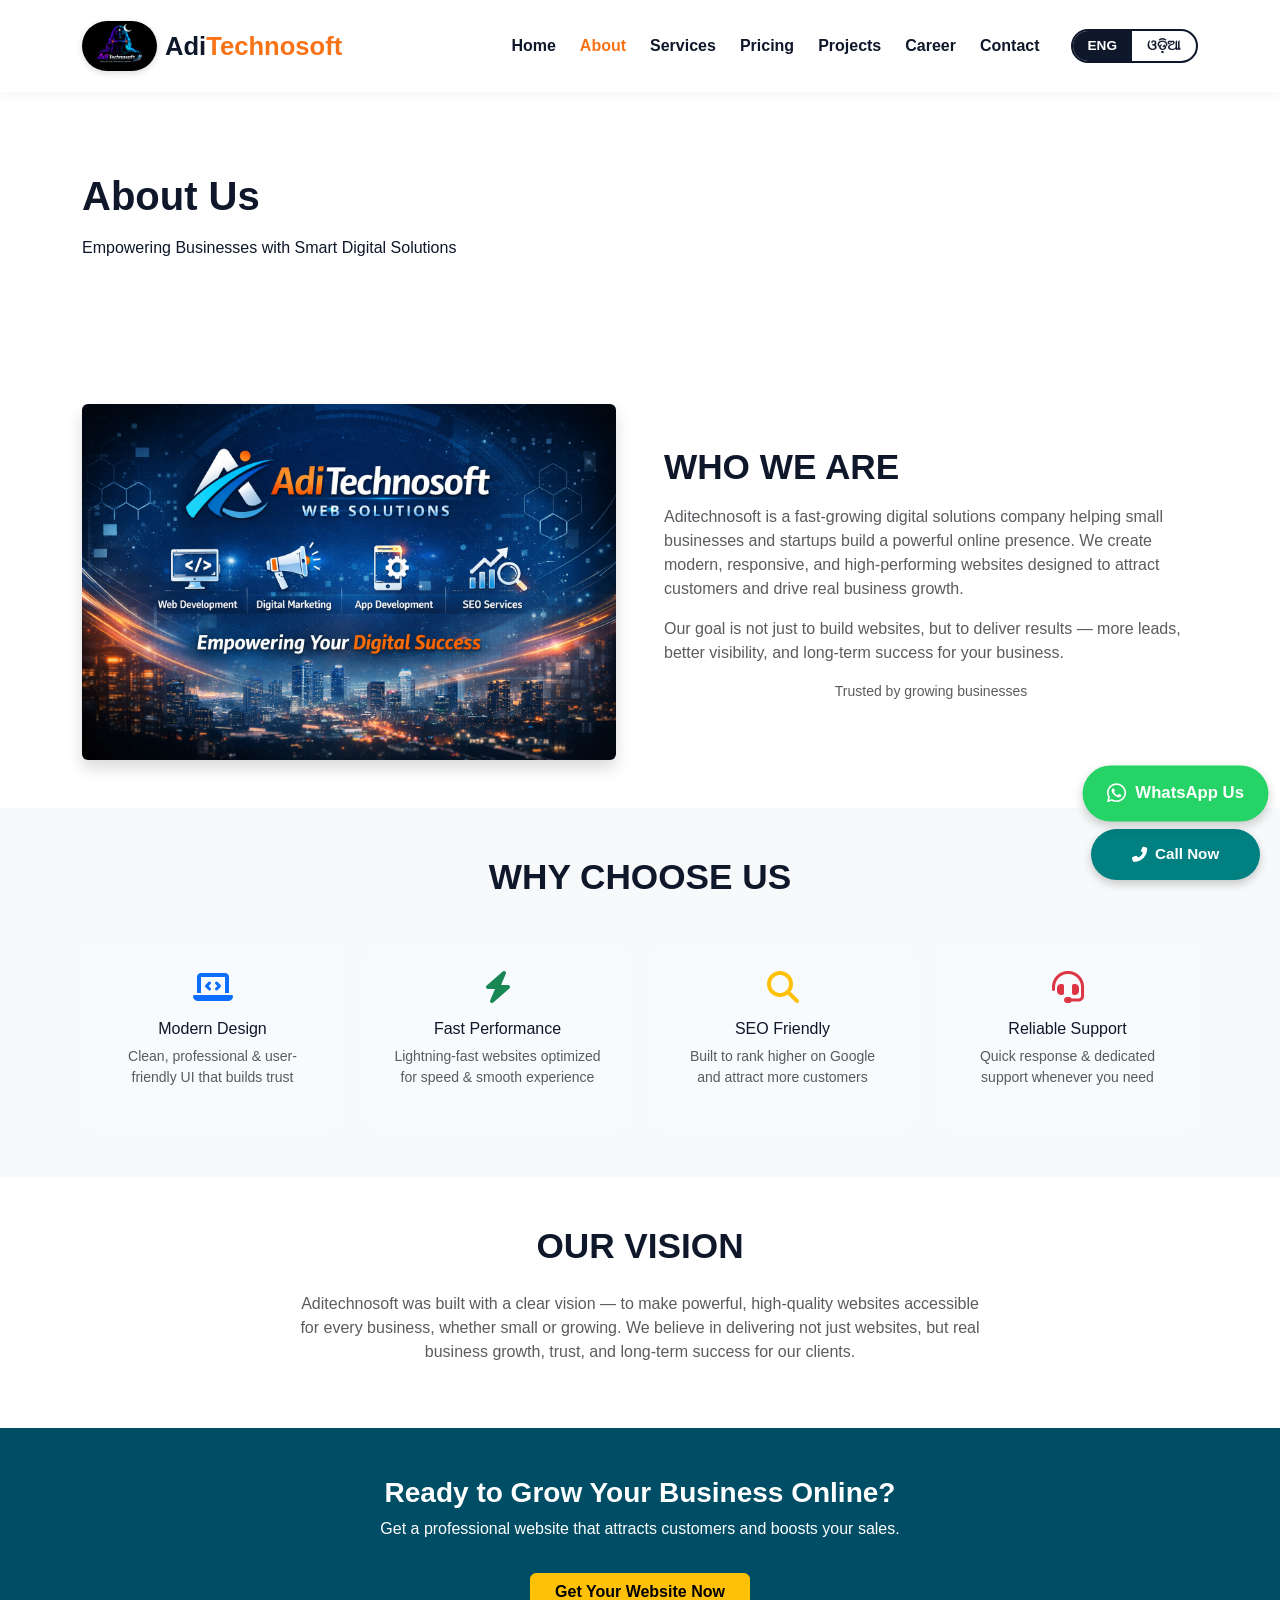
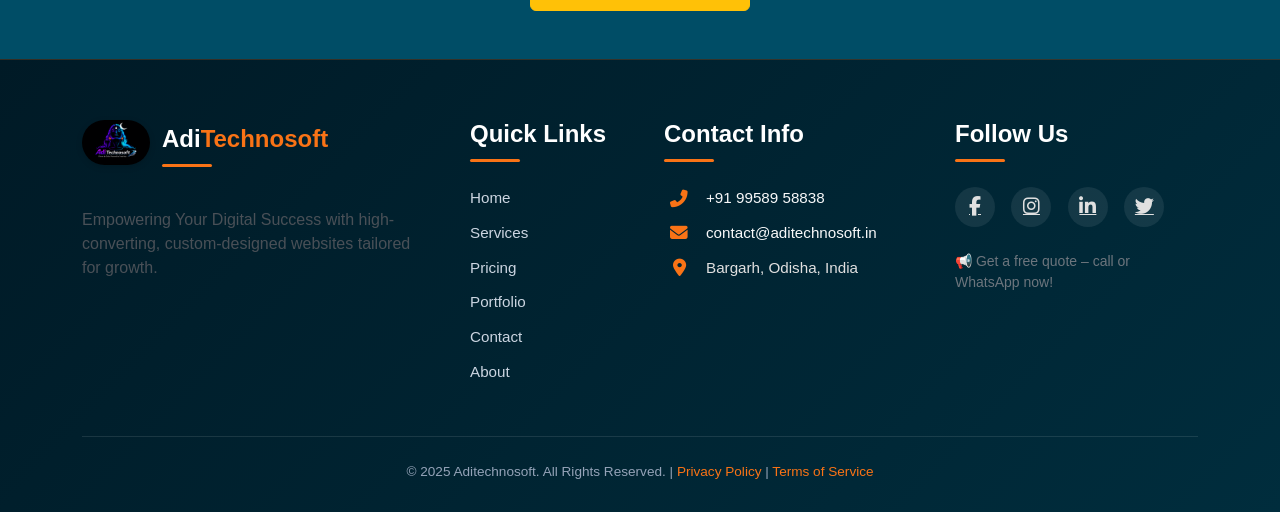
==== commit 12cfafc9: "final commit" ====
--- a/about.html
+++ b/about.html
@@ -12,10 +12,19 @@
     <link href="https://cdn.jsdelivr.net/npm/bootstrap@5.3.2/dist/css/bootstrap.min.css" rel="stylesheet">
     <link rel="stylesheet" href="https://cdnjs.cloudflare.com/ajax/libs/font-awesome/6.4.0/css/all.min.css">
     <link rel="stylesheet" href="assets/css/style.css">
+    <!-- Google tag (gtag.js) -->
+    <script async src="https://www.googletagmanager.com/gtag/js?id=G-PN1ZE9F58P"></script>
+    <script>
+        window.dataLayer = window.dataLayer || [];
+        function gtag() { dataLayer.push(arguments); }
+        gtag('js', new Date());
+
+        gtag('config', 'G-PN1ZE9F58P');
+    </script>
 </head>
 
 <body>
-     <!-- Navbar (same as index.html) -->
+    <!-- Navbar (same as index.html) -->
     <nav id="mainNav" class="navbar navbar-expand-lg navbar-light bg-white sticky-top py-3">
         <div class="container">
             <a class="navbar-brand d-flex align-items-center" href="index.html">
@@ -32,13 +41,13 @@
                                 data-or="ହୋମ୍">Home</span></a></li>
                     <li class="nav-item"><a class="nav-link" href="about.html"><span class="trn" data-en="About"
                                 data-or="ଆମ ବିଷୟରେ">About</span></a></li>
-                    <li class="nav-item"><a class="nav-link " href="services.html"><span class="trn"
-                                data-en="Services" data-or="ସେବା">Services</span></a></li>
+                    <li class="nav-item"><a class="nav-link " href="services.html"><span class="trn" data-en="Services"
+                                data-or="ସେବା">Services</span></a></li>
                     <li class="nav-item"><a class="nav-link" href="pricing.html"><span class="trn" data-en="Pricing"
                                 data-or="ମୂଲ୍ୟ">Pricing</span></a></li>
                     <li class="nav-item"><a class="nav-link" href="projects.html"><span class="trn" data-en="Projects"
                                 data-or="ପ୍ରୋଜେକ୍ଟ">Projects</span></a></li>
-                    <li class="nav-item"><a class="nav-link " href="career.html"><span class="trn" data-en="About"
+                    <li class="nav-item"><a class="nav-link " href="career.html"><span class="trn" data-en="Career"
                                 data-or="ଆମ ସହିତ ଯୋଗ ଦିଅ">Career</span></a></li>
                     <li class="nav-item"><a class="nav-link" href="contact.html"><span class="trn" data-en="Contact"
                                 data-or="ଯୋଗାଯୋଗ">Contact</span></a></li>
@@ -73,7 +82,8 @@
 
                 <!-- Image -->
                 <div class="col-lg-6">
-                    <img src="assets/img/AdiTechnosoftImg.png" alt="Aditechnosoft Team" class="img-fluid rounded shadow" loading="lazy">
+                    <img src="assets/img/AdiTechnosoftImg.png" alt="Aditechnosoft Team" class="img-fluid rounded shadow"
+                        loading="lazy">
                 </div>
 
                 <!-- Content -->
@@ -261,8 +271,8 @@
                     <div class="contact-info">
                         <p><i class="fas fa-phone-alt"></i> <a href="tel:+919958958838"
                                 class="text-light text-decoration-none">+91 99589 58838</a></p>
-                        <p><i class="fas fa-phone-alt"></i> <a href="tel:+917008959963"
-                                class="text-light text-decoration-none">+91 70089 59963</a></p>
+                        <!-- <p><i class="fas fa-phone-alt"></i> <a href="tel:+917008959963"
+                                class="text-light text-decoration-none">+91 70089 59963</a></p> -->
                         <p><i class="fas fa-envelope"></i> <a href="mailto:contact@aditechnosoft.in"
                                 class="text-light text-decoration-none">contact@aditechnosoft.in</a></p>
                         <p><i class="fas fa-map-marker-alt"></i> Bargarh, Odisha, India</p>
